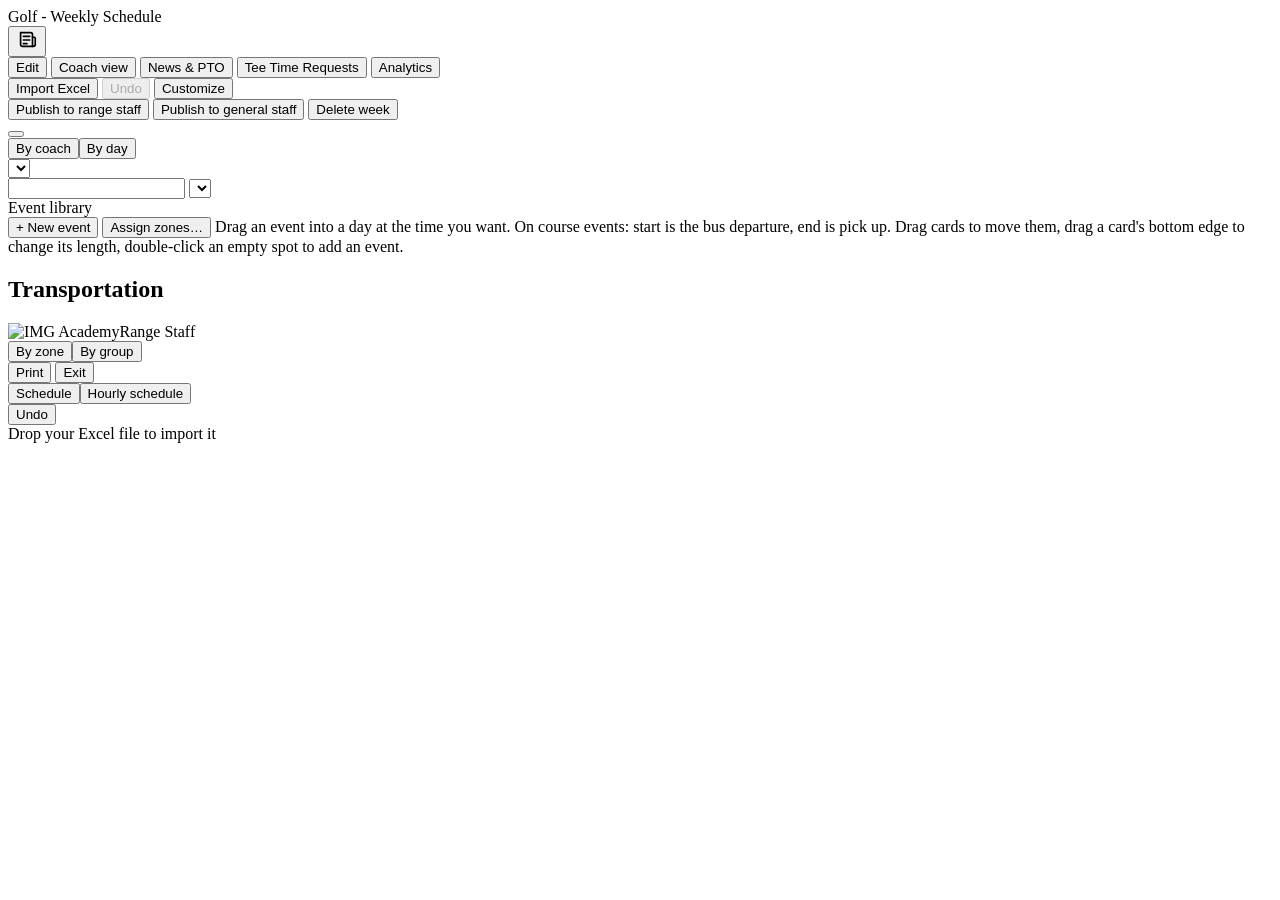
==== index.html @ 8d91415d "Add files via upload" ====
<!doctype html>
<html lang="en">
<head>
<meta charset="utf-8">
<meta name="viewport" content="width=device-width, initial-scale=1, viewport-fit=cover">
<script>
/* iPad / tablets (touch, big screen): lay the page out at phone width (390) so it looks exactly like phone-preview; the tablet scales it up. Desktop (mouse) and phones are untouched. */
(function(){try{
  var m=document.querySelector('meta[name=viewport]');
  var touch=window.matchMedia&&window.matchMedia('(hover:none) and (pointer:coarse)').matches;
  var big=Math.min(screen.width,screen.height)>=700;
  if(touch&&big&&m)m.setAttribute('content','width=390, viewport-fit=cover');
}catch(e){}})();
</script>
<meta name="mobile-web-app-capable" content="yes">
<meta name="apple-mobile-web-app-capable" content="yes">
<meta name="apple-mobile-web-app-title" content="Golf Schedule">
<meta name="apple-mobile-web-app-status-bar-style" content="default">
<meta name="theme-color" content="#0B70B8">
<meta name="format-detection" content="telephone=no">
<title>Golf - Weekly Schedule</title>
<link rel="preconnect" href="https://fonts.googleapis.com">
<link rel="preconnect" href="https://fonts.gstatic.com" crossorigin>
<link href="https://fonts.googleapis.com/css2?family=Bricolage+Grotesque:wght@500;600;700&family=Instrument+Sans:wght@400;500;600&display=swap" rel="stylesheet">
<link rel="stylesheet" href="css/styles.css">

</head>
<body>

<header class="top noprint">
  <div class="brand"><span class="logo" role="img" aria-label="IMG Academy"></span><span class="btitle">Golf - Weekly Schedule</span></div>
  <div class="hbanner" aria-hidden="true"></div>
  <div class="wkpill" id="wkpill" hidden><button id="wkPrev" aria-label="Earlier week">&#8249;</button><span id="wkslot"></span><button id="wkNext" aria-label="Later week">&#8250;</button></div>
  <button class="newsbtn" id="bNewsM" aria-label="News and PTO" title="News &amp; PTO"><svg viewBox="0 0 24 24" width="22" height="22" fill="none" stroke="currentColor" stroke-width="1.8" stroke-linecap="round" stroke-linejoin="round" aria-hidden="true"><path d="M5 4h11a2 2 0 0 1 2 2v13H7a2 2 0 0 1-2-2z"/><path d="M18 9h2a1 1 0 0 1 1 1v7a2 2 0 0 1-2 2h-1"/><path d="M8 8h7M8 12h7M8 16h4"/></svg></button>
  <div class="topright">
  <div class="tr1">
  <div class="seg" role="group" aria-label="View">
    <button id="mEdit" class="staff-only" aria-pressed="true">Edit</button>
    <button id="mCoach" aria-pressed="false">Coach view</button>
    <button id="mNews" aria-pressed="false">News &amp; PTO</button>
    <button id="mTee" class="staff-only" aria-pressed="false">Tee Time Requests</button>
    <button id="mAnalytics" class="edit-only staff-only" aria-pressed="false">Analytics</button>
  </div>
  <span class="sp"></span>
  <button class="btn primary edit-only" id="bImport">Import Excel</button>
  <button class="btn staff-only" id="bUndo" disabled>Undo</button>
  <button class="btn edit-only" id="bCustom">Customize</button>
  </div>
  <div class="tr2">
  <button class="btn staff-only noprint" id="bPubRange">Publish to range staff</button>
  <button class="btn staff-only noprint" id="bPub">Publish to general staff</button>
  <button class="btn danger staff-only noprint" id="bDelWeek" title="Delete this whole week">Delete week</button>
  <div class="menuwrap">
    <button class="btn menubtn" id="bMenu" aria-haspopup="true" aria-expanded="false" aria-label="Menu" title="Menu"><span></span><span></span><span></span></button>
    <div class="menu" id="menu" hidden>
      <div class="mnav" aria-label="Views">
        <button class="mitem staff-only" data-proxy="mEdit">Edit</button>
        <button class="mitem" data-proxy="mCoach">Coach view</button>
        <button class="mitem" data-proxy="mNews">News &amp; PTO</button>
        <button class="mitem staff-only" data-proxy="mTee">Tee Time Requests</button>
        <button class="mitem staff-only" data-proxy="bPubRange">Publish to range staff</button>
        <button class="mitem staff-only" data-proxy="bPub">Publish to general staff</button>
        <button class="mitem staff-only" data-proxy="bUndo">Undo</button>
        <hr>
      </div>
      <button class="mitem locked-only" id="bWho">Back to start</button>
      <button class="mitem staff-only" id="bHomeNames" title="Add or remove the names on the first screen">Edit name list…</button>
      <button class="mitem staff-only" id="bRangeView">Range staff view</button>
      <button class="mitem" id="bPrint">Print…</button>
      <button class="mitem staff-only" id="bExport">Export Excel</button>
      <button class="mitem staff-only" id="bExportCoach" title="One sheet per coach, with no hidden data. This is the file to send to coaches.">Export coach copy</button>
      <button class="mitem edit-only" id="bExportAll" title="Export every week in one workbook">Export all weeks</button>
      <hr class="mloghr">
      <button class="mitem mloginopen" id="mloginopen">Staff log in</button>
      <div class="mlogin" id="mlogin" hidden>
        <label>Password<input type="password" id="mpin" inputmode="numeric" autocomplete="off" aria-label="Password"></label>
        <div class="warnbox" id="mpinerr" role="alert">That password didn’t match. Try again.</div>
        <button class="btn primary" id="mgo">Log in</button>
      </div>
      <div class="mloggedin" id="mloggedin" hidden><span>Logged in</span><button class="btn" id="mlogout">Log out</button></div>
    </div>
  </div>
  </div>
  </div>
  <input type="file" id="file" accept=".xlsx,.xls,.xlsm" hidden>
</header>

<div class="bar">
  <div class="laymode edit-only noprint" id="layoutseg" role="group" aria-label="Edit layout"><button data-lay="coach" aria-pressed="true">By coach</button><button data-lay="day" aria-pressed="false">By day</button></div>
  <select id="weeksel" class="weeksel noprint" aria-label="Week"></select>
  <span class="wkbadge staff-only noprint" id="wkbadge" hidden>Archived</span>
  <div class="tabs noprint" id="tabs" role="tablist"></div>
  <input class="sesstitle" id="sesstitle" data-p="title" aria-label="Schedule title">
  <select class="pf coach-only noprint" id="podfilter" aria-label="Show one coach's schedule"></select>  <span class="lockbadge coach-only" id="lockbadge"></span>
</div>

<div class="daybar noprint" id="daybar" role="tablist" aria-label="Day" hidden></div>

<div class="lib noprint edit-only">
  <span class="lt">Event library</span>
  <div class="chips" id="libchips"></div>
  <button class="libadd" data-act="newtpl">+ New event</button>
  <button class="libadd zpbtn" data-act="zoneplan" title="Fill in the zones for this week's Practice and Cross sport events">Assign zones…</button>
  <span class="hint">Drag an event into a day at the time you want. On course events: start is the bus departure, end is pick up. Drag cards to move them, drag a card's bottom edge to change its length, double-click an empty spot to add an event.</span>
</div>

<div id="newspage" class="npage" hidden></div>
<div id="teepage" class="npage" hidden></div>
<div id="nopub" class="npage" hidden><p class="note">No schedule has been published yet. Check back soon.</p></div>

<div id="btpage" class="npage" hidden></div>
<div id="boardwrap">
<div class="gridwrap"><div id="grid"></div></div>

<div class="sect"><h2 class="display">Transportation</h2></div>
<div class="gridwrap"><div id="trips"></div></div>
<div id="campwrap"></div>
<div class="tpad"></div>
</div>
<div id="analytics" class="an" hidden></div>

<datalist id="programs"><option value="TRAIN"><option value="COMPETE"><option value="Tournament"><option value="Practice 2"></datalist>

<dialog id="dlg">
  <div class="dbody">
    <h2 id="dtitle">Edit event</h2>
    <label>Type<select id="dcat"></select></label>
    <div id="dcolrow"><small style="font-weight:500;font-size:13px">Color <span style="color:var(--muted);font-weight:400">(this library chip and events dropped from it)</span></small>
      <div style="display:flex;gap:8px;align-items:center;margin-top:4px"><input type="color" id="dcolor" aria-label="Chip color"><button type="button" class="btn" id="dcolreset">Use the type color</button></div></div>
    <div class="row2" id="dcourserow"><label>Round<select id="dholes"><option value="9">Play 9 holes</option><option value="18">Play 18 holes</option><option value="36">Play 36 holes</option><option value="0">Other (type a title)</option></select></label><label id="dcourselab">at<select id="dcourse"></select></label></div>
    <label id="dcoursetxtrow">Course name<input id="dcoursetxt" type="text" autocomplete="off"></label>
    <label id="dtitrow">Title<input id="dtit" type="text" autocomplete="off"></label>
    <div class="row2" id="dtimes">
      <label><span id="dslab">Start</span><input id="dstart" type="time" step="900"></label>
      <label><span id="delab">End</span><input id="dend" type="time" step="900"></label>
    </div>
    <div class="row2" id="dteerow"><label>Tee time <small>optional, you can edit it</small><input id="dtee" type="time" step="300"></label><label>Start type<select id="dteelab"><option>Tee time</option><option>Shotgun</option></select></label></div>
    <label id="dteeoffrow">Tee time after the bus leaves <small>used when this event is dropped in</small><select id="dteeoff"></select></label>
    <label id="ddurrow">Length <small>how long a new event is when you drop it in</small><select id="ddur"></select></label>
    <div id="dzrow">
      <small style="font-weight:500;font-size:13px">Zones</small>
      <details class="zdrop" id="dz"><summary id="dzsum">No zones</summary><div class="zpanel" id="dzp"></div></details>
    </div>
    <div id="dsegrow">
      <label class="crow chk" style="font-size:13px"><input type="checkbox" id="dsegon"> Split into time blocks, each with its own zones <span style="color:var(--muted)">(for a range session that changes zones)</span></label>
      <div id="dsegbox" hidden>
        <div id="dsegs"></div>
        <button type="button" class="btn" id="dsegadd">+ Add block</button>
        <p class="note">The event runs from the first block's start to the last block's end. Zones for each block go in its own box, separated by commas, like 5, 7, 11.</p>
      </div>
    </div>
    <div id="dpodrow">
      <small style="font-weight:500;font-size:13px">Pods going <span style="color:var(--muted);font-weight:400">(36 holes only: adds this event to each pod you pick, from the AM and PM tabs)</span></small>
      <details class="zdrop" id="dpods"><summary id="dpsum">Just this pod</summary><div class="zpanel" id="dpp"></div></details>
    </div>
    <div class="warnbox" id="dwarn" role="status"></div>
    <label>Details <small>one line per row, such as buses or notes</small><textarea id="ddet" rows="3"></textarea></label>
    <div class="dact">
      <button class="btn primary" id="dsave">Save</button>
      <button class="btn" id="dtpl">Save to library</button>
      <button class="btn danger" id="ddel">Delete</button>
      <span class="sp"></span>
      <button class="btn" id="dcancel">Cancel</button>
    </div>
  </div>
</dialog>

<dialog id="ndlg">
  <div class="dbody">
    <h2 id="ntitle">Add news or PTO</h2>
    <select id="nkind" hidden><option value="news">News</option><option value="pto">PTO</option></select>
    <label id="ndayrow">Day<select id="nday"></select></label>
    <label id="ncoachrow">Who is out<select id="ncoach"></select></label>
    <div id="ndaysrow"><small style="font-weight:500;font-size:13px">Days out <span style="color:var(--muted);font-weight:400">(none selected means all week, full days)</span></small><div class="zpanel" id="ndays" style="padding-left:0"></div><div id="nhalf" class="nhalf"></div></div>
    <label>Note <small id="nhint"></small><textarea id="ntext" rows="3"></textarea></label>
    <div class="dact"><button class="btn primary" id="nsave">Save</button><button class="btn danger" id="ndel">Delete</button><span class="sp"></span><button class="btn" id="ncancel">Cancel</button></div>
  </div>
</dialog>

<dialog id="pdlg">
  <div class="dbody">
    <h2>Staff unlock</h2>
    <p class="note">Enter your PIN to open Edit and Analytics.</p>
    <input id="pin" type="password" inputmode="numeric" autocomplete="off" aria-label="PIN" style="border:1px solid var(--line);background:var(--bg);border-radius:7px;padding:7px 9px;width:100%">
    <div class="warnbox" id="pinerr" role="alert">That PIN didn\u2019t match. Try again.</div>
    <div class="dact"><button class="btn primary" id="pgo">Unlock</button><span class="sp"></span><button class="btn" id="pcancel">Cancel</button></div>
  </div>
</dialog>

<dialog id="drdlg">
  <div class="dbody">
    <h2>Drivers</h2>
    <p class="note">Add each driver's phone number. Coaches see it next to the trip.</p>
    <div id="drlist"></div>
    <button class="btn" id="dradd" type="button">+ Add driver</button>
    <div class="dact"><button class="btn primary" id="drsave">Save</button><span class="sp"></span><button class="btn" id="drcancel">Cancel</button></div>
  </div>
</dialog>

<dialog id="prdlg">
  <div class="dbody">
    <h2>Print</h2>
    <div class="prlist">
      <label class="crow chk" id="prmine"><input type="radio" name="prsc" value="mine"> <span>My week: my AM, PM &amp; Camp pages</span></label>
      <label class="crow chk"><input type="radio" name="prsc" value="tab" checked> <span>This tab, as shown on screen</span></label>
      <label class="crow chk staff-only"><input type="radio" name="prsc" value="all"> <span>Everything: all pods for AM, PM &amp; Camp, one page each</span></label>
      <label class="crow chk staff-only"><input type="radio" name="prsc" value="coaches"> <span>Every coach, one page each (AM, PM &amp; Camp)</span></label>
    </div>
    <label class="crow chk"><input type="checkbox" id="prnews"> <span>Add a News &amp; PTO page</span></label>
    <p class="note">Opens your browser's print window. Choose Save as PDF there to keep a copy. Landscape works best.</p>
    <div class="dact"><button class="btn primary" id="prgo">Print</button><span class="sp"></span><button class="btn" id="prcancel">Cancel</button></div>
  </div>
</dialog>

<dialog id="askdlg">
  <div class="dbody">
    <h2 id="asktitle">Please confirm</h2>
    <p id="askmsg" style="margin:0;font-size:14px;line-height:1.45"></p>
    <input id="askin" type="text" autocomplete="off" style="border:1px solid var(--line);background:var(--bg);border-radius:7px;padding:8px 10px;width:100%">
    <div class="dact"><button class="btn primary" id="askok">Yes</button><span class="sp"></span><button class="btn" id="askno">Cancel</button></div>
  </div>
</dialog>

<dialog id="nwdlg">
  <div class="dbody">
    <h2>New week</h2>
    <label>Week type<select id="nwtype"><option value="">Regular (AM, PM and Camp)</option><option value="Holiday">Holiday camp</option><option value="Summer">Summer camp</option></select></label>
    <label>Copy from<select id="nwsrc"></select></label>
    <label>New week starting <small>a Monday</small><input id="nwdate" type="date"></label>
    <label class="crow chk" id="nwftrow" style="font-size:13px" hidden><input type="checkbox" id="nwft"> Also run the full-time AM and PM schedule this week (rare)</label>
    <label class="crow chk" style="font-size:13px"><input type="checkbox" id="nwev" checked> Copy the blocks too, keeping zones and Functional tags, with course names left blank to fill in</label>
    <p class="note">Brings over AM, PM and Camp with their coaches and groups, plus the day themes. A Holiday or Summer camp week replaces AM and PM with one camp schedule and a Breakthroughs tab. News, PTO, weekend notes, coverage, tee time requests, campers and Breakthroughs are not copied. The new week starts unpublished.</p>
    <div class="dact"><button class="btn primary" id="nwgo">Create week</button><span class="sp"></span><button class="btn" id="nwcancel">Cancel</button></div>
  </div>
</dialog>

<dialog id="hndlg">
  <div class="dbody">
    <h2>Names on the first screen</h2>
    <p class="note">One name per line. Coaches pick their name from this list to see their whole day. Only you can change it, from Edit mode.</p>
    <textarea id="hntext" rows="14" spellcheck="false" style="width:100%;border:1px solid var(--line);background:var(--bg);color:var(--ink);border-radius:8px;padding:8px;font:inherit"></textarea>
    <p class="note" id="hnnote"></p>
    <div class="dact"><button class="btn primary" id="hngo">Save list</button><button class="btn" id="hnauto" title="Go back to listing everyone in the schedule">Use the automatic list</button><span class="sp"></span><button class="btn" id="hncancel">Cancel</button></div>
  </div>
</dialog>

<dialog id="zpdlg">
  <div class="dbody">
    <h2>Assign zones</h2>
    <p class="note">Fills in the zones for this week's Practice and Cross sport events (AM and PM). It keeps pods from sharing a zone at the same time, rotates your sets through the week, spreads zones over the semester, and gives each pod Functional once a week.</p>
    <p class="note" id="zpnote" role="status"></p>
    <div class="zpbar">
      <label class="crow"><input type="checkbox" id="zprep"> Replace zones I've already set</label>
      <span class="sp"></span>
      <button class="btn" id="zpagain">Try another arrangement</button>
      <button class="btn" id="zpset">Settings</button>
    </div>
    <div id="zpcfg" class="zpcfg" hidden>
      <label>Zone sets, one per line<textarea id="zpsets" rows="3" spellcheck="false"></textarea></label>
      <label>Extra Cross sport pairs, one per line<textarea id="zppairs" rows="2" spellcheck="false"></textarea></label>
      <label>Zones to favor<input id="zpprefer" spellcheck="false"></label>
      <label>Zones to avoid<input id="zpavoid" spellcheck="false"></label>
      <label>Front range zones<input id="zpfront" spellcheck="false" placeholder="for example 2, 5, 6"></label>
      <label>Back range zones<input id="zpback" spellcheck="false" placeholder="for example 9, 10, 12"></label>
    </div>
    <div id="zpbody"></div>
    <div class="dact"><button class="btn primary" id="zpgo">Apply zones</button><span class="sp"></span><button class="btn" id="zpcancel">Cancel</button></div>
  </div>
</dialog>

<dialog id="hpdlg">
  <div class="dbody">
    <h2>Paste the hourly schedule</h2>
    <p class="note">In Excel, select the schedule (the "Week of" rows, names and hours), copy, and paste here. Weeks that match a week in the planner are filled in, and their current hours are replaced.</p>
    <textarea id="hptext" rows="9" spellcheck="false" placeholder="Paste here" style="width:100%;font-family:ui-monospace,Consolas,monospace;font-size:12px;white-space:pre;overflow:auto"></textarea>
    <div id="hpinfo" role="status"></div>
    <div class="dact"><button class="btn primary" id="hpgo" disabled>Replace hours</button><span class="sp"></span><button class="btn" id="hpcancel">Cancel</button></div>
  </div>
</dialog>

<dialog id="pcdlg">
  <div class="dbody">
    <h2 id="pctitle">Paste campers</h2>
    <p class="note">In Excel, select the camper rows (include the header row if you like), copy, and paste here. If a row holds only a coach's name, the campers under it go to that coach.</p>
    <textarea id="pctext" rows="9" spellcheck="false" placeholder="Paste here" style="width:100%;font-family:ui-monospace,Consolas,monospace;font-size:12px;white-space:pre;overflow:auto"></textarea>
    <div id="pcinfo" role="status"></div>
    <p class="note" id="pcwarn"></p>
    <div class="dact"><button class="btn primary" id="pcgo" disabled>Replace list</button><span class="sp"></span><button class="btn" id="pccancel">Cancel</button></div>
  </div>
</dialog>

<dialog id="tvdlg">
  <div class="dbody">
    <h2 id="tvtitle">Add weekend note</h2>
    <label>Tournament<input id="tvname" type="text" autocomplete="off" placeholder="Tournament name"></label>
    <label>Dates<input id="tvdates" type="text" autocomplete="off" placeholder="Oct 23 to 25"></label>
    <div><small style="font-weight:500;font-size:13px">Coaches traveling</small><div class="zpanel" id="tvchips" style="padding-left:0"></div></div>
    <label>Note <small>optional</small><textarea id="tvnote" rows="2"></textarea></label>
    <div class="dact"><button class="btn primary" id="tvsave">Save</button><button class="btn danger" id="tvdel">Delete</button><span class="sp"></span><button class="btn" id="tvcancel">Cancel</button></div>
  </div>
</dialog>

<dialog id="cvdlg">
  <div class="dbody">
    <h2 id="cvtitle">Add coverage</h2>
    <label>Course or event<input id="cvname" type="text" autocomplete="off" placeholder="Course name or tournament"></label>
    <div class="row2" id="cvdaterow"><label>From<input type="date" id="cvfrom"></label><label>To <small>leave blank for one day</small><input type="date" id="cvto"></label></div>
    <div class="row2" id="cvdayrow" hidden><label>From<select id="cvstart"></select></label><label>To<select id="cvend"></select></label></div>
    <div><small style="font-weight:500;font-size:13px">Coaches covering</small><div class="zpanel" id="cvchips" style="padding-left:0"></div></div>
    <label>Note <small>optional</small><textarea id="cvnote" rows="2"></textarea></label>
    <div class="dact"><button class="btn primary" id="cvsave">Save</button><button class="btn danger" id="cvdel">Delete</button><span class="sp"></span><button class="btn" id="cvcancel">Cancel</button></div>
  </div>
</dialog>

<dialog id="btdlg">
  <div class="dbody">
    <h2 id="bttitle">Add Breakthrough</h2>
    <label>Camper<select id="btstu"></select></label>
    <div class="row2"><label>Day<select id="btday"></select></label><label>Session<select id="btsess"></select></label></div>
    <div class="row2"><label>Start<input id="btstart" type="time" step="300"></label><label>Length<select id="btlen"><option value="30">30 min</option><option value="45">45 min</option><option value="60">60 min</option></select></label></div>
    <label>Coach<input id="btcoach" list="btcoaches" autocomplete="off" placeholder="Type or choose a coach"></label>
    <div id="btmsgs" role="status"></div>
    <div class="dact"><button class="btn primary" id="btsave">Save</button><button class="btn danger" id="btdel">Delete</button><span class="sp"></span><button class="btn" id="btcancel">Cancel</button></div>
  </div>
</dialog>

<dialog id="cwdlg">
  <div class="dbody">
    <h2>Paste the camp list</h2>
    <p class="note">In Excel, select everything from the first coach's name down (no header row), copy, click the box below and paste. Colors, (L) leads and red names come along. This replaces every pod and camper for this week.</p>
    <div id="cwbox" contenteditable="true" spellcheck="false" role="textbox" aria-label="Paste the camp list here" data-ph="Click here, then paste"></div>
    <div id="cwinfo" role="status"></div>
    <div class="dact"><button class="btn primary" id="cwgo" disabled>Replace pods and campers</button><span class="sp"></span><button class="btn" id="cwcancel">Cancel</button></div>
  </div>
</dialog>

<dialog id="bcdlg">
  <div class="dbody">
    <h2 id="bctitle">Breakthrough slot</h2>
    <p class="note" id="bcsub"></p>
    <div class="dact"><button class="btn primary" id="bcadd">Add Breakthrough</button><button class="btn" id="bcoff">Mark time off</button><span class="sp"></span><button class="btn" id="bcx">Cancel</button></div>
  </div>
</dialog>

<dialog id="atdlg">
  <div class="dbody">
    <h2>Auto-build Breakthroughs</h2>
    <p class="note">Builds Full Swing, Short Game and Putting (45 minutes each) at times that fit both the camper and the coach.</p>
    <label>Camper<select id="atstu"></select></label>
    <label>Coach<input id="atcoach" list="btcoaches" autocomplete="off" placeholder="Any Breakthrough coach (balanced)"></label>
    <div id="atres" role="status"></div>
    <div class="dact"><button class="btn" id="atbuild">Build</button><button class="btn primary" id="atadd" disabled>Add these</button><span class="sp"></span><button class="btn" id="atclose">Close</button></div>
  </div>
</dialog>

<dialog id="cdlg"><div class="dbody" id="cbody"></div></dialog>

<div id="printroot"></div>
<div class="rangeview noprint" id="rangeview">
  <header class="rv-top">
    <div class="rv-brand"><img src="img/img-logo-white.png" alt="IMG Academy"><span>Range Staff</span></div>
    <div class="rv-weeks" id="rvweeks" role="group" aria-label="Week"></div>
    <span class="rv-sp"></span>
    <div class="rv-lay" id="rvlay" role="group" aria-label="Layout"><button data-lay="zone" aria-pressed="true">By zone</button><button data-lay="group" aria-pressed="false">By group</button></div>
    <button class="rv-btn" id="rvprint">Print</button>
    <button class="rv-btn" id="rvexit">Exit</button>
  </header>
  <div class="rv-tabs" role="tablist"><button id="rvtabS" aria-selected="true">Schedule</button><button id="rvtabH" aria-selected="false">Hourly schedule</button></div>
  <div class="rv-days" id="rvsess" role="group" aria-label="Schedule"></div>
  <div class="rv-days" id="rvdays" role="group" aria-label="Day"></div>
  <main class="rv-body" id="rvbody"></main>
</div>
<div class="landing noprint" id="landing" hidden>
  <div class="lbox">
    <img class="llogo" src="img/img-logo-white.png" alt="IMG Academy">
    <h1>Golf - Weekly Schedule</h1>
    <p>Choose your name to see your whole day.</p>
    <select id="lwho" aria-label="Choose your name"></select>
    <div class="lor">or</div>
    <button class="lstaff" id="lstaff">General Staff</button>
    <a class="lstaff" id="lrange" href="#range" role="button">Range Staff</a>
  </div>
</div>
<div class="updbadge noprint" id="updbadge" hidden></div>
<div class="toast" id="toast"><span id="tmsg"></span><button id="tundo">Undo</button></div>
<div class="dropveil" id="veil">Drop your Excel file to import it</div>

<script src="js/vendor/xlsx.bundle.js"></script>
<script src="js/vendor/Sortable.min.js"></script>
<script src="js/core.js"></script>
<script src="js/sample-data.js"></script>
<script src="js/app.js"></script>
</body>
</html>
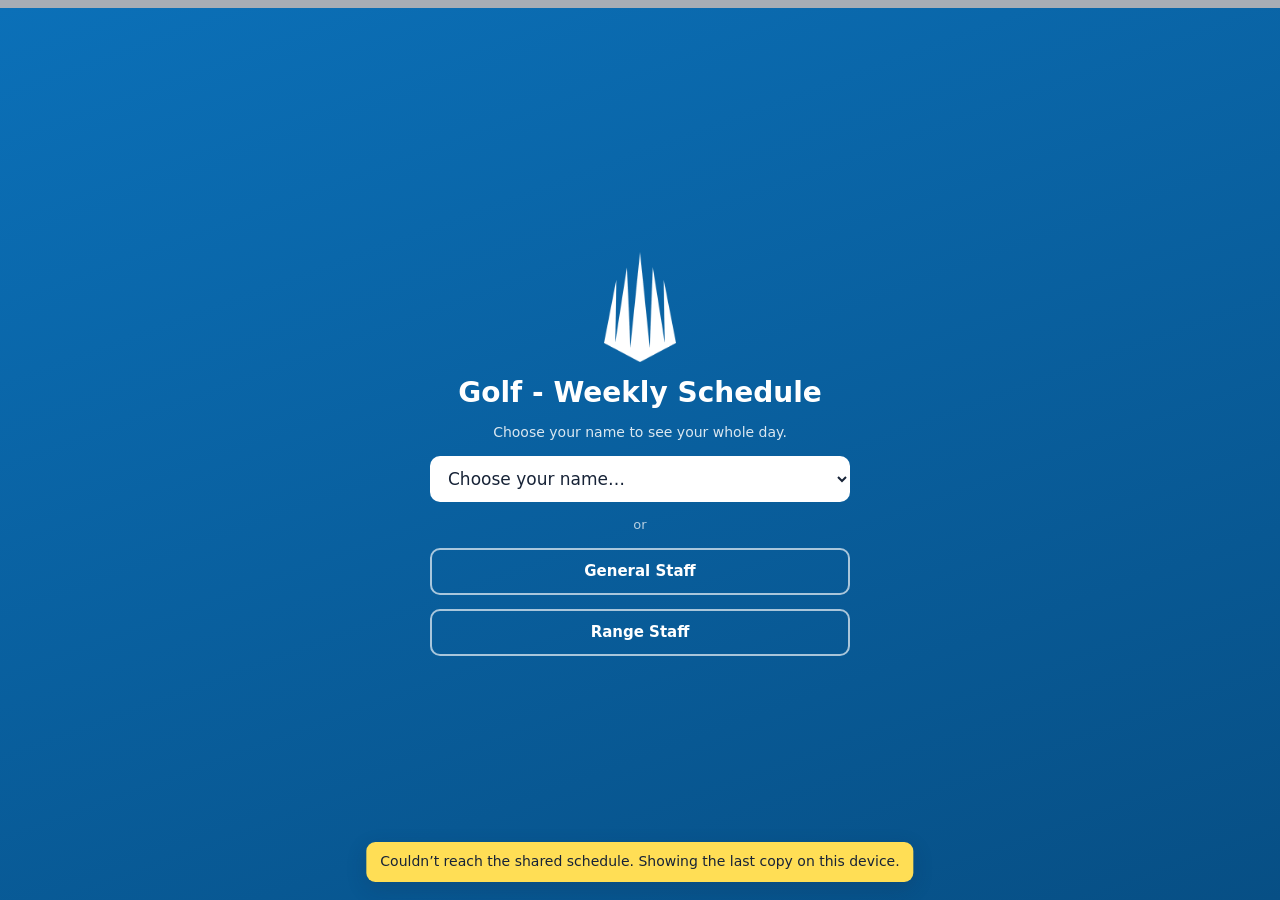
==== commit 8e8491b5: "11.11.26" ====
--- a/index.html
+++ b/index.html
@@ -388,6 +388,7 @@
 <script src="js/vendor/xlsx.bundle.js"></script>
 <script src="js/vendor/Sortable.min.js"></script>
 <script src="js/core.js"></script>
+<script src="js/sync.js"></script>
 <script src="js/sample-data.js"></script>
 <script src="js/app.js"></script>
 </body>
--- a/css/styles.css
+++ b/css/styles.css
@@ -0,0 +1,1301 @@
+:root{
+  --bg:#EEF1F6; --surface:#FFFFFF; --ink:#172337; --muted:#5D6B80; --line:#D6DCE6;
+  --navy:#0B70B8; --yellow:#FFDE55; --focus:#3D6FE0; --danger:#C0392B; --warn:#E39A00;
+  --podw:190px; --axisw:44px; --tagh:24px;
+  --shadow:0 6px 20px rgba(23,35,55,.18);
+  color-scheme:light;
+}
+@media (prefers-color-scheme: dark){
+  :root:not([data-theme="light"]){
+    --bg:#0E1522; --surface:#172131; --ink:#E8EDF5; --muted:#9AA8BC; --line:#2B3A50;
+    --navy:#0B70B8; --danger:#F07C70; --warn:#F5B93A; --shadow:0 6px 20px rgba(0,0,0,.5);
+    color-scheme:dark;
+  }
+}
+:root[data-theme="dark"]{
+  --bg:#0E1522; --surface:#172131; --ink:#E8EDF5; --muted:#9AA8BC; --line:#2B3A50;
+  --navy:#0B70B8; --danger:#F07C70; --warn:#F5B93A; --shadow:0 6px 20px rgba(0,0,0,.5);
+  color-scheme:dark;
+}
+*{box-sizing:border-box}
+[hidden]{display:none!important}
+html{-webkit-text-size-adjust:100%}
+body{margin:0;background:var(--bg);color:var(--ink);font:400 14px/1.4 "Instrument Sans",system-ui,-apple-system,"Segoe UI",Roboto,sans-serif;
+  padding-top:env(safe-area-inset-top,0px);padding-bottom:env(safe-area-inset-bottom,0px)}
+body.dragactive{user-select:none;-webkit-user-select:none;cursor:grabbing}
+h1,h2,.display{font-family:"Bricolage Grotesque","Instrument Sans",system-ui,sans-serif}
+button,input,select,textarea{font:inherit;color:inherit}
+button{cursor:pointer}
+:focus-visible{outline:2px solid var(--focus);outline-offset:1px}
+
+.top{background:#0B70B8;border-top:4px solid #A7ADB5;color:#F2F5FA;display:flex;align-items:center;gap:10px;padding:6px 20px 8px;flex-wrap:wrap}
+.top .brand{font:600 17px "Bricolage Grotesque",system-ui,sans-serif;margin-right:8px;display:flex;align-items:center;gap:10px}
+.top .logo{height:24px;width:auto;display:block}
+.top .sp{flex:1}
+.seg{display:flex;border:1px solid rgba(255,255,255,.28);border-radius:8px;overflow:hidden}
+.seg button{background:transparent;color:#F2F5FA;border:0;padding:6px 14px;font-weight:600}
+.seg button[aria-pressed="true"]{background:var(--yellow);color:#172337}
+.btn{border:1px solid var(--line);background:var(--surface);color:var(--ink);padding:6px 12px;border-radius:7px;font-weight:500}
+.btn:hover{border-color:var(--muted)}
+.btn:disabled{opacity:.45;cursor:default}
+.top .btn{background:transparent;color:#F2F5FA;border-color:rgba(255,255,255,.28)}
+.top .btn:hover{border-color:#fff}
+.top .btn.primary{background:var(--yellow);color:#172337;border-color:var(--yellow);font-weight:600}
+/* polish: today, the time line, softer cards, the faint Updated note, gentle fades */
+.dayh.today{background:color-mix(in srgb,#0B70B8 12%,transparent);border-radius:8px 8px 0 0}
+.dayh .todaytag,.dsech .todaytag{align-self:center;background:#0B70B8;color:#fff;border-radius:999px;font-size:10.5px;font-weight:700;padding:0 9px;letter-spacing:.03em}
+.dsech{display:flex;align-items:center;gap:10px}
+.dsech .todaytag{background:#FFDE55;color:#172337}
+.tlcell.today{background:color-mix(in srgb,#0B70B8 7%,transparent)}
+.nowline{position:absolute;left:0;right:0;height:0;border-top:2px solid #E5484D;z-index:6;pointer-events:none}
+.nowline::before{content:"";position:absolute;left:-4px;top:-5px;width:8px;height:8px;border-radius:50%;background:#E5484D}
+.card{border-radius:8px;box-shadow:0 1px 2px rgba(23,35,55,.12)}
+.updbadge{position:fixed;right:12px;bottom:8px;font-size:11px;color:var(--muted);opacity:.5;pointer-events:none;z-index:20}
+@media (prefers-reduced-motion: no-preference){
+  @keyframes wpfade{from{opacity:0;transform:translateY(6px)}to{opacity:1;transform:none}}
+  .gridin,.bydays,.npage,.campsec,#trips{animation:wpfade .28s ease both}
+  .card{transition:box-shadow .12s}
+  .card:hover{box-shadow:0 3px 8px rgba(23,35,55,.22)}
+}
+body.staff .locked-only{display:none!important}
+#printroot{display:none}
+.prlist{display:flex;flex-direction:column;gap:6px;margin-bottom:6px}
+.prlist label,#prdlg .crow{display:flex;gap:8px;align-items:center;font-size:14px}
+@media print{
+  /* the fade-in animation starts invisible, so a page printed right as it appeared came out blank except the header */
+  *,*::before,*::after{animation:none!important;transition:none!important}
+  .ppg,.ppg *{opacity:1!important}
+  @page{size:landscape;margin:8mm}
+  body.printing>*:not(#printroot){display:none!important}
+  body.printing #printroot{display:block}
+  body.printing{background:#fff}
+  .pp{break-after:page;page-break-after:always}
+  .pp:last-child{break-after:auto;page-break-after:auto}
+  .pph{display:flex;align-items:center;gap:12px;background:#0B70B8;color:#fff;padding:8px 14px;border-bottom:4px solid #A7ADB5;-webkit-print-color-adjust:exact;print-color-adjust:exact}
+  .pph img{height:30px}
+  .pph div{display:flex;flex-direction:column;line-height:1.2}
+  .pph span{font-size:12px;opacity:.9}
+  .ppg{zoom:.8;padding-top:8px}
+  .ppg .gridin{min-width:0!important}
+  .ppg .card,.ppg .tagchip,.ppg .pod,.ppg .trow,.ppg .nitem,.ppg .ncard,.ppg .nday2,.ppg .ndh2,.ppg .cvcard,.ppg .snote,.ppg .opill,.ppg .oav,.ppg .ocell{-webkit-print-color-adjust:exact;print-color-adjust:exact}
+  .ppg .nplus,.ppg .btn,.ppg .add,.ppg .cact,.ppg .rs,.ppg .tagadd{display:none!important}
+}
+.landing{position:fixed;inset:0;z-index:300;background:linear-gradient(160deg,#0B70B8 0%,#074F85 100%);border-top:8px solid #A7ADB5;display:flex;align-items:center;justify-content:center;padding:24px;color:#fff;text-align:center}
+.landing[hidden]{display:none}
+.lbox{width:100%;max-width:420px;display:flex;flex-direction:column;align-items:center;gap:14px}
+.llogo{height:110px;width:auto}
+.lbox h1{margin:0;font:700 28px "Bricolage Grotesque",system-ui,sans-serif}
+.lbox p{margin:0;opacity:.85}
+.lbox select{width:100%;font-size:17px;padding:12px 14px;border-radius:10px;border:0;background:#fff;color:#172337}
+.lor{opacity:.7;font-size:13px}
+.lstaff{width:100%;font-size:15px;font-weight:600;padding:11px 14px;border-radius:10px;border:2px solid rgba(255,255,255,.65);background:transparent;color:#fff;cursor:pointer}
+.lstaff:hover{background:rgba(255,255,255,.14)}
+.menuwrap{position:relative}
+.top .menubtn{display:flex;flex-direction:column;justify-content:center;align-items:center;gap:4px;padding:0;width:38px;height:34px}
+.menubtn span{display:block;width:18px;height:2px;border-radius:1px;background:#fff}
+.menu{position:absolute;right:0;top:calc(100% + 8px);width:250px;z-index:80;background:var(--surface);color:var(--ink);border:1px solid var(--line);border-radius:12px;box-shadow:var(--shadow);padding:10px;display:flex;flex-direction:column;gap:6px}
+.menu[hidden]{display:none}
+.menu hr{border:0;border-top:1px solid var(--line);margin:4px 0}
+.mlogin{display:flex;flex-direction:column;gap:6px}
+.mlogin label{display:flex;flex-direction:column;gap:4px;font-size:12.5px;color:var(--muted)}
+.mlogin input{border:1px solid var(--line);background:var(--bg);color:var(--ink);border-radius:7px;padding:7px 9px}
+.mlogin .btn.primary{background:#0B70B8;border-color:#0B70B8;color:#fff;font-weight:600}
+.mloggedin{display:flex;align-items:center;justify-content:space-between;gap:8px;font-size:13px;font-weight:600}
+.mloggedin .btn{background:var(--surface);color:var(--ink);border-color:var(--line)}
+.mitem{display:block;width:100%;text-align:left;background:transparent;border:0;border-radius:8px;padding:9px 10px;font-weight:600;font-size:14px;color:var(--ink)}
+.mitem:hover{background:color-mix(in srgb,#0B70B8 12%,var(--surface))}
+.btn.primary{background:var(--navy);color:#fff;border-color:var(--navy)}
+.btn.danger{color:var(--danger)}
+body.coach .edit-only{display:none!important}
+body:not(.staff) .staff-only,body:not(.staff) .edit-only{display:none!important}
+body.news .lib,body.tee .lib{display:none}
+.npage .newsh .sp{flex:1}
+.teeblock{background:var(--surface);border:1px solid var(--line);border-radius:10px;padding:10px 12px;margin-bottom:36px}
+.weeksel{border:1px solid var(--line);background:var(--surface);color:var(--ink);border-radius:7px;padding:6px 8px;font-weight:600}
+#bPub.on{background:#2E9E5B;border-color:#2E9E5B;color:#fff}
+.wkbadge{font-size:12px;font-weight:600;color:var(--muted);border:1px solid var(--line);border-radius:999px;padding:2px 10px}
+.tbody{display:flex;flex-wrap:wrap;gap:6px 12px;align-items:flex-start}
+.tlines{flex:1 1 110px;min-width:0}
+.tdrv{flex:0 1 auto;display:flex;flex-direction:column;align-items:center;text-align:center;gap:4px;font-size:12px;max-width:100%}
+.tdrv small{color:var(--muted);font-size:11px;text-transform:uppercase;letter-spacing:.03em}
+.tdrv b{font-size:13px}
+.tdrv a,.tdrv .tph{color:inherit;text-decoration:none;font-weight:500;white-space:nowrap}
+.tdrv select{border:1px solid var(--line);background:var(--bg);border-radius:7px;padding:3px 4px;font-size:12px;max-width:130px}
+.drrow{display:flex;gap:6px;margin-bottom:6px}
+.drrow input{border:1px solid var(--line);background:var(--bg);border-radius:7px;padding:6px 8px;flex:1;min-width:0}
+.joinbadge{position:absolute;right:5px;top:4px;width:12px;height:12px;border-radius:50%;background:#1F4FA8;border:2px solid #fff;box-shadow:0 0 0 1px #1F4FA8}
+.card:hover .joinbadge{display:none}
+.card .cjoin{font-size:11px;font-weight:600;color:#1F4FA8;line-height:1.25;margin-top:2px}
+@media (prefers-color-scheme: dark){:root:not([data-theme="light"]) .card .cjoin{color:#8DB4FF}}
+.tjoin{display:flex;align-items:center;gap:6px;font-size:11.5px;font-weight:600;color:#1F4FA8}
+@media (prefers-color-scheme: dark){:root:not([data-theme="light"]) .tjoin{color:#8DB4FF}}
+.tjoin i{width:10px;height:10px;border-radius:50%;background:#1F4FA8;flex:none}
+.campsec{padding:0 20px}
+.campgrp{background:var(--surface);border:1px solid var(--line);border-radius:10px;padding:8px 10px;margin-bottom:14px}
+.campsub{display:flex;align-items:center;gap:8px;background:color-mix(in srgb,var(--muted) 14%,var(--surface));border-radius:6px;padding:4px 10px;margin:10px 0 4px}
+.campsub .sp{flex:1}
+.campsub .btn{padding:2px 10px;font-size:12px}
+.campsub small{color:var(--muted)}
+.campgh{display:flex;align-items:center;gap:8px;margin-bottom:6px}
+.campgh .sp,.campfoot .sp{flex:1}
+.camptbl td{padding:2px 4px}
+.camptbl .nempty{padding:8px}
+.campin{border:1px solid transparent;background:transparent;border-radius:5px;padding:3px 5px;font:inherit;font-size:12.5px;width:100%;min-width:70px}
+.campin:hover,.campin:focus{border-color:var(--line);background:var(--bg)}
+.camptbl .x{border:0;background:transparent;font-size:16px;color:var(--muted)}
+.btt td{vertical-align:top;white-space:normal;min-width:130px}
+.btname{min-width:140px}
+.btname .btn{margin-top:4px;padding:2px 8px;font-size:12px}
+.btcount{text-align:center;color:var(--muted)}
+.btcell{display:flex;flex-direction:column;gap:4px}
+.btt td.btcell{display:table-cell}
+.btt td.btcell>*{display:block;margin-bottom:4px}
+.btchip{--tc:#6F7C8E;width:100%;text-align:left;border:1px solid var(--tc);border-left:4px solid var(--tc);background:color-mix(in srgb,var(--tc) 18%,var(--surface));color:var(--ink);border-radius:6px;padding:3px 6px;font-size:12px;line-height:1.3}
+.btchip.t-fs{--tc:#2F6FDE}
+.btchip.t-pt{--tc:#2E9E5B}
+.btchip.t-sg{--tc:#E8833A}
+.btchip.t-wib{--tc:#E5568C}
+.btchip.warn{outline:2px solid var(--warn);outline-offset:-2px}
+.btchip.bad{outline:2px solid var(--danger);outline-offset:-2px}
+.btchip i{font-style:normal;font-weight:600;margin-left:4px}
+button.btchip{cursor:pointer}
+.btadd{border:1px dashed var(--line);background:transparent;color:var(--muted);border-radius:6px;width:100%;padding:1px 0;font-size:14px}
+.btadd:hover{border-color:var(--muted)}
+.btm{font-size:13px;margin:4px 0;padding:6px 8px;border-radius:6px}
+.btm.bad{background:color-mix(in srgb,var(--danger) 14%,var(--surface));color:var(--danger)}
+.btm.warn{background:color-mix(in srgb,var(--warn) 16%,var(--surface))}
+.btm.ok{background:color-mix(in srgb,#2E9E5B 16%,var(--surface))}
+.laymode{display:flex;border:1px solid var(--line);border-radius:8px;overflow:hidden;background:var(--surface);align-self:center}
+.laymode button{background:transparent;color:var(--ink);border:0;padding:6px 12px;font-weight:600;font-size:13px}
+.laymode button[aria-pressed="true"]{background:#0B70B8;color:#fff}
+body.news #layoutseg,body.tee #layoutseg,body.coach #layoutseg{display:none!important}
+.bydays{display:flex;flex-direction:column;gap:22px;min-width:0}
+.dsec{background:var(--surface);border:1px solid var(--line);border-radius:12px;overflow:hidden}
+.dsech{background:#0B70B8;padding:6px 12px}
+.dsech .dname{color:#fff;width:auto;min-width:200px}
+.dsech .dname:hover,.dsech .dname:focus{border-color:rgba(255,255,255,.5)}
+/* the coach columns share the screen width, whatever the number of coaches */
+.dgrid{display:grid;grid-template-columns:var(--axisw) repeat(var(--np),minmax(96px,1fr))}
+.dpodh{padding:8px 8px 6px;border-left:1px solid var(--line);display:flex;flex-direction:column;gap:6px;min-width:0;background:color-mix(in srgb,var(--muted) 7%,var(--surface))}
+.dcorner{position:sticky;left:0;background:var(--surface);z-index:3}
+.dgrid .axis{left:0}
+.podbt{margin-top:8px;font-size:11.5px;line-height:1.3}
+.podbt>b{display:block;font-size:11px;text-transform:uppercase;letter-spacing:.03em;color:var(--muted);margin-bottom:3px}
+.podbtr{display:flex;gap:6px;align-items:flex-start;margin-bottom:4px;color:var(--ink)}
+.podbtr i{flex:none;width:8px;height:8px;border-radius:50%;background:var(--tc);margin-top:4px}
+.podbtr small{color:var(--muted);font-size:11px}
+.btcoaches label{display:flex;align-items:center;gap:8px;font-size:13px;color:var(--muted);margin-bottom:8px}
+.btcoaches input{flex:1;border:1px solid var(--line);background:var(--bg);border-radius:6px;padding:4px 8px;color:var(--ink)}
+.btload{margin-top:8px;font-size:12.5px;display:flex;flex-wrap:wrap;gap:6px;align-items:center}
+.btl{border:1px solid var(--line);border-radius:999px;padding:2px 10px;background:var(--surface)}
+.btl.none{color:var(--muted)}
+.btdrive{font-size:13px;color:var(--muted);display:flex;align-items:center;gap:6px}
+.btdrive input{width:60px;border:1px solid var(--line);background:var(--bg);border-radius:6px;padding:3px 6px}
+.campfoot{display:flex;align-items:center;gap:8px;padding:0 20px 20px}
+#boardwrap.onlycamp>:not(#campwrap):not(.tpad){display:none}
+.campbar{display:flex;flex-wrap:wrap;align-items:center;gap:10px;padding:0 20px 8px}
+.vip{color:#D12B2B!important;font-weight:700}
+.campin.vip{color:#D12B2B;font-weight:700}
+.campnamecell{white-space:nowrap}
+.campnamecell .campin{width:calc(100% - 26px)}
+.cgrip{cursor:grab;color:var(--muted);font-size:14px;padding:0 4px 0 0;user-select:none;vertical-align:middle}
+.cgrip:active{cursor:grabbing}
+.cdrop{outline:2px dashed var(--brand,#0B70B8);outline-offset:-2px;background:color-mix(in srgb,var(--brand,#0B70B8) 8%,transparent)}
+.campnamecell .campin{width:calc(100% - 46px)}
+.vipbtn{border:0;background:transparent;color:var(--line);font-size:15px;line-height:1;cursor:pointer;padding:0 4px 0 0;vertical-align:middle}
+.vipbtn:hover{color:#E8A0A0}
+.vipbtn.on{color:#D12B2B}
+.pkgfull{display:block;font-size:11px;color:var(--muted);margin-top:2px;white-space:normal}
+.btpick{gap:6px}
+.btpk{border:1px solid var(--line);background:var(--surface);color:var(--ink);border-radius:999px;padding:3px 11px;font:inherit;font-size:12.5px;cursor:pointer}
+.btpk.on{background:var(--brand,#0B70B8);border-color:var(--brand,#0B70B8);color:#fff}
+.btcp b.vip{font-weight:700}
+.podcbt{margin-top:6px;border-top:1px solid var(--line);padding-top:4px}
+.podcbt .pcbd{border:1px solid var(--line);border-radius:6px;background:var(--surface);padding:3px 6px;margin:4px 0}
+.podcbt .pcbdn{font-size:10.5px;font-weight:700;color:var(--muted);text-transform:uppercase;letter-spacing:.04em}
+.podcbt .pcbr{font-size:11.5px;line-height:1.3;margin:1px 0}
+.podcbt .pcbr b{font-weight:600}
+.podcbt .pcbh{font-size:10.5px;text-transform:uppercase;letter-spacing:.04em;color:var(--muted);margin-bottom:2px}
+.btgaps{border:1px solid var(--danger);border-left-width:5px;border-radius:8px;padding:8px 12px;margin:6px 0 12px;font-size:13px;background:color-mix(in srgb,var(--danger) 8%,var(--surface))}
+.btgaps ul{margin:4px 0 6px;padding-left:18px}
+.btgaps small{color:var(--muted)}
+.btwk{border:1px solid var(--line);background:var(--bg);color:var(--muted);border-radius:999px;padding:0 7px;font:inherit;font-size:11px;font-weight:600;line-height:18px}
+button.btwk{cursor:pointer}
+.btwk.ret{background:#FFF3C4;border-color:#E0B93B;color:#7A5B00}
+.btwk.set{outline:1.5px solid var(--brand,#0B70B8)}
+.btpg{display:inline-flex;align-items:center;gap:2px}
+.btg{border:1px solid var(--line);background:var(--bg);color:var(--muted);border-radius:50%;width:20px;height:20px;font-size:11px;font-weight:700;cursor:pointer;padding:0;line-height:1}
+.bbk.vip{color:#C62020;font-weight:700}
+#cwbox{border:2px dashed var(--line);border-radius:8px;min-height:56px;padding:10px;font-size:13px;background:var(--bg);color:var(--ink);outline:none;cursor:text}
+#cwbox:empty:before{content:attr(data-ph);color:var(--muted)}
+#cwbox:focus{border-color:var(--brand,#0B70B8)}
+.cwpods{display:flex;flex-direction:column;gap:6px;margin-top:8px;max-height:260px;overflow:auto}
+.cwpod{display:flex;align-items:center;gap:10px;border:1px solid var(--line);border-radius:8px;padding:6px 8px;font-size:13px}
+.cwsw{width:16px;height:30px;border-radius:4px;border:1px solid rgba(0,0,0,.2);flex:none}
+.cwpn{flex:1;min-width:0}.cwpn b,.cwpn small{display:block}.cwpn small{color:var(--muted)}
+.cwpod label{display:flex;align-items:center;gap:6px;font-size:12px;color:var(--muted)}
+.cwpod select{max-width:200px}
+.campfoot select{border:1px solid var(--line);background:var(--bg);color:var(--ink);border-radius:6px;padding:3px 6px}
+/* Breakthroughs tab (Holiday and Summer camps) */
+.btp{padding:0 20px 24px}
+.btbar{display:flex;flex-wrap:wrap;align-items:center;gap:10px;margin:10px 0}
+.btbar .sp{flex:1}
+.btt0{font-size:18px}
+.btleg{font-size:12.5px;gap:8px}
+.btlg{border:1px solid var(--line);border-left:4px solid var(--tc,#6F7C8E);border-radius:6px;padding:2px 8px;background:color-mix(in srgb,var(--tc,#6F7C8E) 16%,var(--surface))}
+.btlg.t-fs{--tc:#2F6FDE}.btlg.t-sg{--tc:#E8833A}.btlg.t-pt{--tc:#2E9E5B}.btlg.t-wib{--tc:#E5568C}
+.btlg.blkk{background:#111;color:#fff;border-color:#111}
+.btlg.offk{background:#A7ADB5;color:#111;border-color:#8a9099}
+.btcampers{display:flex;flex-wrap:wrap;gap:8px;margin:6px 0 14px}
+.btcp{display:flex;align-items:center;gap:8px;border:1px solid var(--line);background:var(--surface);border-radius:8px;padding:5px 10px;font-size:13px}
+.btcp small{color:var(--muted)}
+.btdots{display:inline-flex;gap:3px}
+.btdots i{width:10px;height:10px;border-radius:50%;border:1.5px solid var(--tc);background:transparent}
+.btdots i.on{background:var(--tc)}
+.btdots i.t-fs{--tc:#2F6FDE}.btdots i.t-sg{--tc:#E8833A}.btdots i.t-pt{--tc:#2E9E5B}.btdots i.t-wib{--tc:#E5568C}
+.btday{margin:0 0 22px;break-inside:avoid;page-break-inside:avoid}
+.btday h3{margin:0 0 6px;font-size:16px}
+.btday h3 small{color:var(--muted);font-weight:400;margin-left:6px}
+.btflex{display:flex;flex-wrap:wrap;gap:16px;align-items:flex-start}
+.bbt{border-collapse:separate;border-spacing:2px;font-size:12.5px}
+.bbt th{font-weight:600;padding:4px 6px;text-align:center;white-space:nowrap}
+.bbh{position:relative;min-width:104px;background:var(--surface);border:1px solid var(--line);border-radius:6px}
+.bbh .bdayoff{display:none;position:absolute;top:1px;right:2px;border:0;background:transparent;color:var(--muted);font-size:10px;cursor:pointer;padding:0 2px}
+.bbh:hover .bdayoff{display:inline}
+.bbtime{text-align:right;color:var(--muted);font-weight:500;white-space:nowrap}
+.bbtime .x{margin-left:4px;opacity:.35}
+.bbtime:hover .x{opacity:1}
+.bbc{height:30px;min-width:104px;border-radius:5px;padding:1px;background:var(--surface);border:1px solid var(--line);vertical-align:middle}
+.bbc.blk{background:#111;border-color:#111}
+.bbc.off{background:#A7ADB5;border-color:#8a9099}
+.bbc.emp{color:transparent;text-align:center;cursor:pointer}
+.bbc.emp span{font-weight:700}
+.bbc.emp:hover{background:var(--bg);color:var(--muted)}
+.bbc.off[data-act]{cursor:pointer}
+.bbk{--tc:#6F7C8E;display:block;width:100%;text-align:center;border:1px solid var(--tc);background:color-mix(in srgb,var(--tc) 22%,var(--surface));color:var(--ink);border-radius:5px;padding:4px 4px;font:inherit;font-size:12.5px;line-height:1.2}
+.bbk small{display:block;font-size:10.5px;color:var(--muted)}
+button.bbk{cursor:pointer}
+.bbk.t-fs{--tc:#2F6FDE}.bbk.t-sg{--tc:#E8833A}.bbk.t-pt{--tc:#2E9E5B}.bbk.t-wib{--tc:#E5568C}
+.bbk.warn{outline:2px solid var(--warn);outline-offset:-2px}
+.bbk.bad{outline:2px solid var(--danger);outline-offset:-2px}
+.bbw .bbwn{min-width:150px;padding:1px}
+.bbw .bbprev{color:var(--muted);text-align:center;min-width:90px}
+.bbw tr.bbgap th,.bbw tr.bbgap td{border-top:6px solid transparent}
+@media print{.bbh .bdayoff,.bbtime .x,.bbc.emp span{display:none!important}.bbc.blk{background:#111!important;-webkit-print-color-adjust:exact;print-color-adjust:exact}.bbc.off{background:#A7ADB5!important;-webkit-print-color-adjust:exact;print-color-adjust:exact}.bbk{-webkit-print-color-adjust:exact;print-color-adjust:exact}}
+.teeh{display:flex;align-items:center;gap:8px;margin-bottom:6px;font-size:15px}
+.teeh .sp{flex:1}
+.teeall{border:1px solid var(--line);background:var(--bg);border-radius:7px;padding:4px 6px;font:inherit;font-size:13px}
+.teescroll{overflow-x:auto}
+.teetbl{border-collapse:collapse;width:100%;font-size:13px}
+.teetbl th,.teetbl td{border:1px solid var(--line);padding:4px 8px;text-align:left;white-space:nowrap}
+.teetbl th{background:color-mix(in srgb,var(--navy) 8%,var(--surface));font-weight:600}
+.teein{border:1px solid var(--line);background:var(--bg);border-radius:6px;padding:3px 6px;width:100%;min-width:70px;font:inherit}
+.npage{padding:10px 20px 40px}
+.nhero{display:flex;align-items:center;justify-content:space-between;gap:12px;flex-wrap:wrap;background:linear-gradient(135deg,#0B70B8,#095A96);color:#fff;border-radius:14px;padding:16px 20px;margin-bottom:6px;border-bottom:4px solid #A7ADB5}
+.nhero h2{margin:0;font-size:22px;color:#fff}
+.npage .nhero .wk{color:#fff;font-size:14px;font-weight:500}
+body.news #tabs,body.news #sesstitle{display:none}
+.nsum{display:flex;gap:8px;flex-wrap:wrap}
+.npill{background:rgba(255,255,255,.16);border:1px solid rgba(255,255,255,.3);border-radius:999px;padding:4px 12px;font-size:13px}
+.npill b{font-size:15px}
+.nsec{display:flex;align-items:center;gap:10px;margin:22px 0 10px;padding-bottom:6px;border-bottom:2px solid var(--line)}
+.nsec h3{margin:0;font:600 16px "Bricolage Grotesque",system-ui,sans-serif;color:var(--ink);position:relative;padding-left:12px}
+.nsec h3::before{content:"";position:absolute;left:0;top:2px;bottom:2px;width:4px;border-radius:2px;background:#0B70B8}
+.nsec .sp{flex:1}
+.ndays{display:grid;grid-template-columns:repeat(auto-fit,minmax(170px,1fr));gap:10px}
+.ndays.wk2{grid-template-columns:repeat(auto-fit,minmax(220px,1fr))}
+.nday2{background:var(--surface);border:1px solid var(--line);border-radius:12px;overflow:hidden;display:flex;flex-direction:column;box-shadow:0 1px 2px rgba(23,35,55,.06)}
+.nday2.today{border-color:#0B70B8;box-shadow:0 0 0 2px rgba(11,112,184,.25)}
+.ndh2{display:flex;align-items:center;gap:8px;background:#0B70B8;color:#fff;padding:8px 10px}
+.ndh2>div{flex:1;display:flex;flex-direction:column;line-height:1.2}
+.ndh2 b{font-size:14px}
+.ndh2 small{font-size:11.5px;opacity:.8}
+.nday2.wkend .ndh2{background:#5D6B80}
+.nday2.idle .ndh2{background:#7F93A8}
+.nday2.idle.wkend .ndh2{background:#9AA3AE}
+.ntoday{background:#FFDE55;color:#172337;border-radius:999px;font-size:11px;font-weight:700;padding:1px 8px}
+.nplus{border:0;background:rgba(255,255,255,.2);color:#fff;border-radius:50%;width:24px;height:24px;font-size:16px;line-height:1;cursor:pointer}
+.nplus:hover{background:rgba(255,255,255,.35)}
+.nday2 .nempty{padding:12px 10px;font-size:12.5px;color:var(--muted)}
+.ncard{margin:8px;padding:8px 10px;background:color-mix(in srgb,#0B70B8 8%,var(--surface));border-left:4px solid #0B70B8;border-radius:8px;font-size:13px;white-space:pre-wrap;overflow-wrap:anywhere}
+.ncard.edit{cursor:pointer}
+.ncard.edit:hover{background:color-mix(in srgb,#0B70B8 16%,var(--surface))}
+.snotes{display:flex;flex-wrap:wrap;gap:22px;padding:8px 6px 4px}
+.snote{position:relative;width:230px;min-height:150px;padding:22px 16px 16px;background:#FFF1A0;color:#2B2A1E;border-radius:2px 2px 14px 2px;box-shadow:0 8px 14px rgba(23,35,55,.22),0 1px 2px rgba(23,35,55,.2);transition:transform .12s}
+.snote.r0{transform:rotate(-1.6deg)}
+.snote.r1{transform:rotate(1.2deg);background:#FFE98A}
+.snote.r2{transform:rotate(-.6deg);background:#FFF6B8}
+.snote.edit{cursor:pointer}
+.snote.edit:hover{transform:rotate(0) translateY(-3px)}
+.stape{position:absolute;top:-10px;left:50%;width:70px;height:20px;margin-left:-35px;background:rgba(167,173,181,.7);transform:rotate(-2deg);box-shadow:0 1px 2px rgba(0,0,0,.15)}
+.sname{font:700 18px "Bricolage Grotesque",system-ui,sans-serif;line-height:1.2;margin-bottom:4px;overflow-wrap:anywhere}
+.sdates{font-weight:600;font-size:13px;color:#0B70B8;margin-bottom:8px}
+.slab{font-size:10.5px;text-transform:uppercase;letter-spacing:.05em;color:#6B6A55;margin-bottom:4px}
+.sco{display:flex;flex-wrap:wrap;gap:5px}
+.sco span{background:rgba(255,255,255,.75);border:1px solid rgba(23,35,55,.18);border-radius:999px;padding:1px 9px;font-size:12.5px;font-weight:600}
+.snt{margin-top:8px;font-size:13px;white-space:pre-wrap;overflow-wrap:anywhere}
+.nout{display:flex;flex-wrap:wrap;gap:8px;margin-bottom:12px}
+.opill{display:flex;align-items:center;gap:10px;background:var(--surface);border:1px solid var(--line);border-radius:999px;padding:5px 14px 5px 6px}
+.opill.edit{cursor:pointer}
+.opill.edit:hover{border-color:var(--muted)}
+.opill.mine{outline:2px solid #0B70B8}
+.opill div{display:flex;flex-direction:column;line-height:1.2;font-size:13px}
+.opill small{color:var(--muted);font-size:11.5px}
+.oav{width:30px;height:30px;border-radius:50%;background:#0B70B8;color:#fff;display:flex;align-items:center;justify-content:center;font-size:12px;font-weight:700;flex:none}
+.nmat{overflow-x:auto}
+.nmat table{border-collapse:separate;border-spacing:4px;font-size:13px}
+.nmat th{font-weight:600;text-align:center;padding:2px 10px;color:var(--muted)}
+.nmat tbody th{text-align:left;color:var(--ink);white-space:nowrap}
+.nmat th small{display:block;font-weight:400;font-size:11px}
+.nmat td{text-align:center;min-width:64px;height:30px;background:color-mix(in srgb,var(--muted) 8%,var(--surface));border-radius:8px}
+.ocell{display:block;line-height:30px;background:#D9534F;color:#fff;border-radius:8px;font-size:12px;font-weight:600}
+.ocell.half{background:linear-gradient(90deg,#D9534F 50%,color-mix(in srgb,#D9534F 25%,var(--surface)) 50%)}
+.ncov{display:grid;grid-template-columns:repeat(auto-fill,minmax(260px,1fr));gap:12px}
+.cvcard{background:var(--surface);border:1px solid var(--line);border-top:5px solid #0B70B8;border-radius:12px;padding:10px 12px;box-shadow:0 1px 2px rgba(23,35,55,.06)}
+.cvcard.edit{cursor:pointer}
+.cvcard.edit:hover{border-color:var(--muted);border-top-color:#0B70B8}
+.cvh{display:flex;flex-direction:column;margin-bottom:8px}
+.cvh b{font-size:15px}
+.cvh small{color:var(--muted);font-size:12px}
+.cvc{display:flex;flex-wrap:wrap;gap:6px}
+.cvp{background:color-mix(in srgb,#0B70B8 12%,var(--surface));border:1px solid color-mix(in srgb,#0B70B8 40%,var(--surface));border-radius:999px;padding:2px 10px;font-size:12.5px;font-weight:600}
+.cvp.out{background:color-mix(in srgb,#D9534F 16%,var(--surface));border-color:#D9534F;color:#B23A36}
+.cvp.dbl{background:color-mix(in srgb,var(--warn) 18%,var(--surface));border-color:var(--warn)}
+.cvn{margin-top:8px;font-size:12.5px;color:var(--muted)}
+.cvchip{border:1px solid var(--line);background:var(--surface);border-radius:999px;padding:4px 12px;font-weight:600;font-size:13px}
+.cvchip[aria-pressed="true"]{background:#0B70B8;color:#fff;border-color:#0B70B8}
+.npage .newsh{margin:14px 0 8px}
+.npage .newsh:first-child{margin-top:4px}
+.npage .wk{color:var(--muted);font-size:13px}
+.ndaygrid{display:grid;grid-template-columns:repeat(auto-fill,minmax(190px,1fr));gap:10px}
+.nday{background:var(--surface);border:1px solid var(--line);border-radius:10px;padding:8px 10px;display:flex;flex-direction:column;gap:6px;min-height:96px}
+.ndh{display:flex;align-items:center;gap:6px;font-weight:600;font-size:14px}
+.ndh .sp{flex:1}
+.ndh .btn{padding:2px 8px;font-size:12px}
+.nday .nitem{max-width:none;flex:none}
+.nempty{color:var(--muted);font-size:12.5px}
+.nhalf{display:flex;flex-wrap:wrap;gap:6px 12px;margin-top:6px}
+.nhalf label{display:flex;align-items:center;gap:6px;font-size:13px}
+.nhalf select{border:1px solid var(--line);background:var(--bg);border-radius:7px;padding:3px 6px}
+body:not(.coach) .coach-only{display:none!important}
+
+.bar{display:flex;align-items:flex-end;gap:16px;padding:16px 20px 10px;flex-wrap:wrap}
+.tabs{display:flex;gap:6px}
+.tab{border:1px solid var(--line);background:var(--surface);padding:7px 16px;border-radius:999px;font-weight:600}
+.tab[aria-selected="true"]{background:var(--navy);color:#fff;border-color:var(--navy)}
+@media (prefers-color-scheme: dark){:root:not([data-theme="light"]) .tab[aria-selected="true"]{background:var(--yellow);color:#172337;border-color:var(--yellow)}}
+.tab.add{color:var(--muted);border-style:dashed}
+.sesstitle{flex:1;min-width:240px;font:600 24px "Bricolage Grotesque",system-ui,sans-serif;border:1px solid transparent;background:transparent;border-radius:7px;padding:2px 8px}
+.sesstitle:hover{border-color:var(--line)}
+body.coach .sesstitle{pointer-events:none}
+.pf{border:1px solid var(--line);background:var(--surface);border-radius:7px;padding:6px 10px}
+.lockbadge{color:var(--muted);font-size:12.5px}
+
+.lib{position:sticky;top:0;z-index:30;background:var(--bg);padding:8px 20px 10px;border-bottom:1px solid var(--line);display:flex;gap:12px;align-items:center;flex-wrap:wrap}
+.lib .lt{font:600 14px "Bricolage Grotesque",system-ui,sans-serif;white-space:nowrap}
+.lib .hint{color:var(--muted);font-size:12px;flex-basis:100%}
+.chips{display:flex;gap:6px;flex-wrap:wrap;flex:1}
+.libchip{display:flex;align-items:center;gap:6px;padding:4px 10px;border-radius:6px;font-size:12.5px;font-weight:500;cursor:grab;touch-action:pan-y;user-select:none;-webkit-user-select:none;
+  border-left:4px solid var(--c);background:color-mix(in srgb,var(--c) 14%,var(--surface));border-top:1px solid var(--line);border-right:1px solid var(--line);border-bottom:1px solid var(--line)}
+.libchip small{color:var(--muted);font-size:11px}
+.libgrip{cursor:grab;color:var(--muted);font-size:14px;line-height:1;padding:0 2px 0 0;opacity:.6;touch-action:none}
+.libchip:hover .libgrip{opacity:1}
+.lrange{margin-top:6px;color:#fff;opacity:.85;font-size:13px;text-decoration:underline;cursor:pointer}
+.lrange:hover{opacity:1}
+/* range staff view: its own screen, simple and tight */
+.rangeview{position:fixed;inset:0;z-index:250;background:var(--bg);overflow:auto;display:none;color:var(--ink)}
+.rangeview.on{display:block}
+.rv-top{display:flex;align-items:center;gap:12px;flex-wrap:wrap;background:#0B70B8;border-top:4px solid #A7ADB5;color:#fff;padding:8px 16px}
+.rv-brand{display:flex;align-items:center;gap:10px;font:700 18px "Bricolage Grotesque",system-ui,sans-serif}
+.rv-brand img{height:26px}
+.rv-sp{flex:1}
+.rv-weeks{display:flex;gap:6px}
+.rv-weeks button,.rv-btn{background:transparent;color:#fff;border:1px solid rgba(255,255,255,.4);border-radius:8px;padding:6px 12px;font-weight:600;cursor:pointer}
+.rv-weeks button[aria-pressed="true"]{background:#fff;color:#0B70B8}
+.rv-weeks small{opacity:.8;font-weight:500}
+.rv-tabs{display:flex;gap:4px;padding:10px 16px 0;border-bottom:2px solid var(--line)}
+.rv-tabs button{background:transparent;border:0;border-bottom:3px solid transparent;padding:8px 14px;font-weight:700;font-size:15px;color:var(--muted);cursor:pointer}
+.rv-tabs button[aria-selected="true"]{color:#0B70B8;border-bottom-color:#0B70B8}
+.rv-days{display:flex;gap:6px;padding:12px 16px 4px;flex-wrap:wrap}
+.rv-days button{display:flex;flex-direction:column;align-items:center;min-width:76px;background:var(--surface);border:1px solid var(--line);border-radius:10px;padding:6px 14px;cursor:pointer;color:var(--ink)}
+.rv-days button small{color:var(--muted);font-size:11.5px}
+.rv-days button[aria-pressed="true"]{background:#0B70B8;border-color:#0B70B8;color:#fff}
+.rv-days button[aria-pressed="true"] small{color:rgba(255,255,255,.85)}
+.rv-body{padding:10px 16px 40px;overflow-x:auto}
+.rv-empty{padding:30px;color:var(--muted);text-align:center;border:1px dashed var(--line);border-radius:10px}
+.rv-lay{display:flex;border:1px solid rgba(255,255,255,.4);border-radius:8px;overflow:hidden}
+.rv-lay button{background:transparent;color:#fff;border:0;padding:6px 12px;font-weight:600;cursor:pointer}
+.rv-lay button[aria-pressed="true"]{background:#fff;color:#0B70B8}
+#rvsess button{min-width:64px;padding:6px 16px}
+/* by zone: the zones straight across for one day, kept light */
+.zg{display:grid;grid-template-columns:44px repeat(var(--nc),minmax(104px,1fr));gap:0;min-width:calc(44px + var(--nc) * 108px)}
+.zg-h{font:700 15px "Bricolage Grotesque",system-ui,sans-serif;text-align:center;padding:6px 2px;color:#0B70B8;border-bottom:3px solid #0B70B8}
+.zg-axis{position:relative}
+.zg-axis span{position:absolute;right:4px;transform:translateY(-50%);font-size:11px;color:var(--muted);white-space:nowrap}
+.zg-col{position:relative;background-image:linear-gradient(var(--line) 1px,transparent 1px);border-left:1px solid var(--line)}
+.zg-b{position:absolute;overflow:hidden;border-radius:5px;padding:3px 6px;line-height:1.2;background:color-mix(in srgb,var(--c) 26%,var(--surface))}
+.zg-b b{display:block;font-size:13.5px}
+.zg-b span{display:block;font-size:11.5px;color:var(--ink);opacity:.75}
+.zg-off{margin:14px 0 0;font-size:12.5px;color:var(--muted)}
+/* range hourly schedule */
+.hrs-tools{display:flex;gap:8px;align-items:center;flex-wrap:wrap;margin-bottom:10px}
+.hrs-gap{height:26px}
+.hrs-wk{display:inline-block;background:#F4B6F0;color:#3A1B38;font-weight:700;padding:3px 12px;border-radius:4px;margin-bottom:6px}
+.hrt{border-collapse:collapse;min-width:100%;font-size:14px}
+.hrt th,.hrt td{border:1px solid var(--line);padding:5px 8px;text-align:center;white-space:nowrap}
+.hrt thead th{background:#FFE94D;color:#172337;font-weight:700}
+.hrt thead th small{display:block;font-weight:500;font-size:11px;opacity:.75}
+.hrt .hn{text-align:left;font-weight:600;background:var(--surface);min-width:100px}
+.hrt .ht{font-weight:700}
+.hrt td.hc{position:relative;min-width:120px;font-weight:600}
+.hrt td.hk-b{background:#4472C4;color:#fff;font-weight:800}
+.hrt td.hk-r{background:#FF0000;color:#fff;font-weight:800}
+.hrt td.hk-k{background:#111;color:#fff}
+.hrs-none{color:var(--muted);padding:20px!important}
+.hrs .hin{border:1px solid transparent;background:transparent;color:inherit;font:inherit;text-align:center;width:100%;min-width:0;padding:2px 14px 2px 14px;border-radius:4px}
+.hrs .hn .hin{text-align:left;padding:2px 4px}
+.hrs .hin:hover,.hrs .hin:focus{border-color:var(--muted);background:color-mix(in srgb,var(--surface) 85%,transparent);color:var(--ink)}
+.hgrip{position:absolute;left:1px;top:50%;transform:translateY(-50%);cursor:grab;font-size:12px;opacity:.5;line-height:1}
+.hdot{position:absolute;right:3px;top:50%;transform:translateY(-50%);width:10px;height:10px;border-radius:50%;border:1px solid rgba(0,0,0,.35);background:#fff;padding:0;cursor:pointer}
+.hrs td.hc:hover .hgrip{opacity:1}
+/* range schedule: the normal grid, tightened and turned (coaches across, days down the left) */
+.rt{display:grid;grid-template-columns:78px 44px repeat(var(--np),minmax(112px,1fr));min-width:calc(122px + var(--np) * 116px);gap:0}
+.rt-h{position:sticky;top:0;z-index:3;background:var(--bg);padding:4px 6px 6px;border-bottom:3px solid #0B70B8;display:flex;flex-direction:column;line-height:1.2}
+.rt-h b{font:700 15px "Bricolage Grotesque",system-ui,sans-serif}
+.rt-h small{font-size:11px;color:var(--muted)}
+.rt-d{padding:6px 4px;border-top:2px solid #0B70B8;display:flex;flex-direction:column;line-height:1.2}
+.rt-d b{font:700 15px "Bricolage Grotesque",system-ui,sans-serif;color:#0B70B8}
+.rt-d small{font-size:11px;color:var(--muted)}
+.rt-d.today{background:color-mix(in srgb,#0B70B8 12%,transparent)}
+.rt-ax{border-top:2px solid #0B70B8;position:relative}
+.rt-ax .axl{position:relative}
+.rt-ax .axl span{position:absolute;right:6px;transform:translateY(-50%);font-size:10.5px;color:var(--muted);white-space:nowrap}
+.rt-cell{border-top:2px solid #0B70B8;border-left:1px solid var(--line);padding:0 2px;min-width:0}
+.rt .tl{background-size:100% var(--pph,34px)}
+.rt .card{cursor:default}
+.rt .card .cd{display:none}
+.rt .card.segev .cd{display:block}
+.rt .card .cm{font-weight:700;color:var(--ink);font-size:12px}
+.rt .card .ct{font-size:11.5px}
+.rt .card.nozone{filter:grayscale(1);opacity:.65}
+.rt .joinbadge,.rt .cjoin,.rt .wbadge,.rt .cact,.rt .rs{display:none!important}
+/* range schedule: the normal grid, tightened */
+.rvgrid{--podw:128px;--axisw:34px;--colw:118px}
+.rvgrid .tagrow,.rvgrid .foot,.rvgrid .chipro,.rvgrid .podbt,.rvgrid .speclabel,.rvgrid .joinbadge,.rvgrid .cjoin,.rvgrid .wbadge,.rvgrid .todaytag{display:none!important}
+.rvgrid .card:not(.segev) .cd{display:none}
+.rvgrid .card .cm{font-weight:700;color:var(--ink);font-size:12.5px}
+.rvgrid .card .ct{font-size:12px}
+.rvgrid .card.nozone{filter:grayscale(1);opacity:.65}
+.rvgrid .pods{gap:8px}
+.rvgrid .podh{padding:6px 8px;gap:2px}
+.rvgrid .pname{font-size:14px}
+.rvgrid .players{font-size:11.5px}
+.rvgrid .gridwrap{padding:0}
+.rvgrid .dayh{padding:0 2px 2px}
+.rvgrid .dname{font-size:15px}
+.rg{display:grid;grid-template-columns:48px repeat(var(--nc),minmax(120px,1fr));gap:0 4px;min-width:calc(48px + var(--nc) * 124px)}
+.rg-h{font:700 15px "Bricolage Grotesque",system-ui,sans-serif;text-align:center;padding:6px 4px;background:#0B70B8;color:#fff;border-radius:8px 8px 0 0}
+.rg-h.off{background:#8A94A6}
+.rg-axis{position:relative}
+.rg-axis span{position:absolute;right:4px;transform:translateY(-50%);font-size:11px;color:var(--muted);white-space:nowrap}
+.rg-col{position:relative;background-color:var(--surface);background-image:linear-gradient(var(--line) 1px,transparent 1px);border:1px solid var(--line);border-top:0;border-radius:0 0 8px 8px}
+.rg-col.off{background-color:color-mix(in srgb,var(--muted) 7%,var(--surface))}
+.rg-b{position:absolute;overflow:hidden;border-radius:6px;padding:3px 6px;font-size:12.5px;line-height:1.2;background:color-mix(in srgb,var(--c) 22%,var(--surface));border-left:4px solid var(--c)}
+.rg-b b{display:block;font-size:13.5px}
+.rg-b span{display:block;color:var(--muted);font-size:11.5px}
+.rg-col.off .rg-b{background:color-mix(in srgb,var(--muted) 16%,var(--surface));border-left-color:#8A94A6;opacity:.85}
+@media (max-width:700px),(hover:none) and (pointer:coarse){.rv-top{padding:6px 10px}.rv-tabs,.rv-days{padding-left:10px;padding-right:10px}.rv-body{padding:8px 8px 40px}}
+.speclabel{display:inline-block;margin-top:4px;align-self:flex-start;background:#8E5BD0;color:#fff;border-radius:999px;font-size:10.5px;font-weight:700;padding:1px 9px}
+.tlcell.offday{opacity:.45;background:repeating-linear-gradient(135deg,transparent 0 8px,color-mix(in srgb,var(--muted) 10%,transparent) 8px 16px)}
+.libghost{opacity:.4}
+.libadd{border:1px dashed var(--muted);background:transparent;border-radius:6px;padding:4px 10px;font-size:12.5px;color:var(--muted)}
+
+.gridwrap{overflow-x:auto;padding:12px var(--sidepad,20px) 8px}
+.gridin{min-width:calc(var(--podw) + var(--axisw) + var(--nd) * (var(--colw,180px) + 10px))}
+.hrow,.pod,.trh,.trow{display:grid;grid-template-columns:var(--podw) var(--axisw) repeat(var(--nd),minmax(var(--colw,180px),1fr))}
+.hrow{margin-bottom:6px}
+.corner{padding:6px 8px;color:var(--muted);font-size:12px;align-self:end}
+.dayh{padding:0 4px 4px;display:flex;flex-direction:column;gap:2px}
+.dname{font:600 17px "Bricolage Grotesque",system-ui,sans-serif;border:1px solid transparent;background:transparent;border-radius:6px;padding:1px 6px;width:100%}
+.dtheme{font-size:12px;color:var(--muted);border:1px solid transparent;background:transparent;border-radius:6px;padding:1px 6px;width:100%}
+.dname:hover,.dtheme:hover{border-color:var(--line)}
+span.dname,span.dtheme{display:block;min-height:1.2em}
+.dayh .dname{text-align:center}
+.pods{display:flex;flex-direction:column;gap:12px}
+.pod{background:var(--surface);border:1px solid var(--line);border-radius:10px}
+.podh{position:sticky;left:0;z-index:4;background:var(--surface);padding:10px;border-right:1px solid var(--line);border-radius:10px 0 0 10px;display:flex;flex-direction:column;gap:6px}
+.podtop{display:flex;align-items:center;gap:4px}
+.podid{display:flex;flex-direction:column;gap:0}
+.podid .players{margin-top:-1px;line-height:1.3;padding-top:0}
+.podid .pname{padding-bottom:0}
+.news{padding:6px 20px 0}
+.newsh{display:flex;align-items:center;gap:12px;margin:6px 0 8px}
+.newsh h2{margin:0;font-size:17px}
+.newsgrid{display:flex;flex-wrap:wrap;gap:8px}
+.nitem{flex:1 1 240px;max-width:440px;background:var(--surface);border:1px solid var(--line);border-left:4px solid var(--nc);border-radius:8px;padding:8px 12px;font-size:13px;display:flex;gap:10px;align-items:flex-start}
+.nitem.edit{cursor:pointer}
+.nitem.edit:hover{border-color:var(--muted);border-left-color:var(--nc)}
+.nitem.mine{outline:2px solid var(--nc);outline-offset:-2px}
+.nkind{font-size:11px;font-weight:700;color:#fff;background:var(--nc);border-radius:5px;padding:1px 6px;flex:none;margin-top:1px}
+.ntxt{white-space:pre-wrap;overflow-wrap:anywhere}
+.ptochip{--chip:#D9534F}
+.dchip{border:1px solid var(--line);background:var(--surface);border-radius:999px;padding:4px 12px;font-weight:600;font-size:13px;min-width:44px}
+.dchip[aria-pressed="true"]{background:var(--navy);color:#fff;border-color:var(--navy)}
+@media (prefers-color-scheme: dark){:root:not([data-theme="light"]) .dchip[aria-pressed="true"]{background:var(--yellow);color:#172337;border-color:var(--yellow)}}
+.wx .wxflag{display:none;color:var(--warn);font-size:13px;line-height:1}
+.wx.warn{color:var(--warn)}
+.wx.warn .wxflag{display:inline}
+.wx.warn input{color:var(--warn);font-weight:600}
+.wxro.warn{color:var(--warn);font-weight:600}
+.grip{cursor:grab;color:var(--muted);user-select:none;padding:0 2px;font-size:16px;line-height:1}
+.pname{flex:1;min-width:0;font:600 15px "Bricolage Grotesque",system-ui,sans-serif;border:1px solid transparent;background:transparent;border-radius:6px;padding:2px 4px}
+.players{width:100%;resize:none;overflow:hidden;font-size:12.5px;color:var(--muted);border:1px solid transparent;background:transparent;border-radius:6px;padding:2px 4px;line-height:1.35}
+.pname:hover,.players:hover{border-color:var(--line)}
+span.pname{font-size:16px}
+span.players{display:block;white-space:pre-line}
+.x{border:0;background:transparent;color:var(--muted);width:24px;height:24px;border-radius:5px;font-size:16px;line-height:1;padding:0}
+.x:hover{background:color-mix(in srgb,var(--danger) 16%,transparent);color:var(--danger)}
+.chipin{--chip:#9AA5B5;--len:5;width:calc(var(--len) * 1.15ch + 30px);max-width:100%;text-align:center;font-size:11.5px;font-weight:600;padding:2px 8px;border-radius:999px;display:inline-block;
+  background:color-mix(in srgb,var(--chip) 30%,var(--surface));border:1px solid color-mix(in srgb,var(--chip) 70%,transparent);color:var(--ink)}
+.chipin:placeholder-shown{background:transparent;border:1px dashed var(--line);color:var(--muted);opacity:.7;width:80px}
+select.chipin{width:auto;min-width:76px;height:var(--tagh);padding:0 4px;text-align:left;cursor:pointer}
+select.chipin.empty{background:transparent;border:1px dashed var(--line);color:var(--muted);opacity:.75}
+.chipro{height:var(--tagh);line-height:20px}
+.chipspace{height:var(--tagh);display:block}
+
+.axis{position:sticky;left:var(--podw);z-index:3;background:var(--surface)}
+.axl{position:relative}
+.axl span{position:absolute;right:4px;transform:translateY(-50%);font-size:10.5px;color:var(--muted);white-space:nowrap}
+
+.tagrow{display:flex;flex-wrap:wrap;gap:4px;align-items:flex-start;align-content:flex-start;padding:8px 6px 6px;border-left:1px solid var(--line);min-width:0;min-height:calc(var(--tagh) + 14px)}
+.tlcell{padding:0 6px;border-left:1px solid var(--line);min-width:0}
+.foot{padding:6px 6px 8px;border-left:1px solid var(--line);display:flex;flex-direction:column;gap:6px;min-width:0}
+.tagchip{display:inline-flex;align-items:center;gap:2px;height:var(--tagh);padding:0 8px;border-radius:999px;font-size:11.5px;font-weight:600;white-space:nowrap;
+  background:color-mix(in srgb,var(--chip) 30%,var(--surface));border:1px solid color-mix(in srgb,var(--chip) 70%,transparent)}
+.tagchip .tx{border:0;background:transparent;padding:0 0 0 3px;font-size:13px;line-height:1;color:var(--muted)}
+.tagchip .tx:hover{color:var(--danger)}
+.tagadd{height:var(--tagh);border:1px dashed var(--line);border-radius:999px;background:transparent;color:var(--muted);font-size:11.5px;padding:0 4px;max-width:92px;cursor:pointer}
+.tline{font-size:12px;display:flex;gap:6px}
+.tline span{color:var(--muted);width:50px;flex:none;font-size:11.5px}
+.tpods{color:var(--muted);font-size:11px}
+.tl{position:relative;border-radius:6px;background-color:color-mix(in srgb,var(--bg) 45%,var(--surface));
+  background-image:linear-gradient(var(--line) 1px,transparent 1px);background-size:100% var(--pph,44px)}
+.card{position:absolute;padding:3px 24px 3px 8px;border-radius:6px;cursor:grab;overflow:hidden;touch-action:pan-y;user-select:none;-webkit-user-select:none;
+  border-left:4px solid var(--c);background:color-mix(in srgb,var(--c) 18%,var(--surface));
+  border-top:1px solid color-mix(in srgb,var(--c) 30%,var(--line));border-right:1px solid color-mix(in srgb,var(--c) 30%,var(--line));border-bottom:1px solid color-mix(in srgb,var(--c) 30%,var(--line))}
+.card .ct{font-weight:600;font-size:calc(12.5px * var(--zf,1));line-height:1.25;overflow-wrap:anywhere}
+.card .cm{font-size:calc(11.5px * var(--zf,1));color:var(--muted);line-height:1.25}
+.card .cd{font-size:calc(11.5px * var(--zf,1));color:var(--muted);line-height:1.25;overflow-wrap:anywhere}
+.card .cact{position:absolute;top:1px;right:1px;display:none;flex-direction:column;background:inherit;border-radius:5px}
+.card:hover .cact{display:flex}
+.card .cact .x{width:20px;height:18px;font-size:12px}
+.card .rs{position:absolute;left:0;right:0;bottom:0;height:7px;cursor:ns-resize}
+.card .rs::after{content:"";position:absolute;left:50%;bottom:2px;width:22px;height:3px;margin-left:-11px;border-radius:2px;background:var(--c);opacity:0}
+.card:hover .rs::after{opacity:.6}
+.card.dragging{opacity:.3}
+.card.ghostc{cursor:default;opacity:.8;border-style:dashed;pointer-events:auto}
+.card.ghostc .rs{display:none!important}
+.card.longev{border-bottom-style:dashed}
+.card.longev .rs,.card.segev .rs{display:none}
+.segrow{display:grid;grid-template-columns:auto auto 1fr auto;gap:6px;align-items:center;margin-bottom:6px}
+.segrow input{border:1px solid var(--line);background:var(--bg);color:var(--ink);border-radius:7px;padding:5px 7px;min-width:0}
+.segrow .x{border:0;background:transparent;font-size:16px;color:var(--muted)}
+.card.warn{outline:2px solid var(--warn);outline-offset:-2px}
+.wbadge{position:absolute;right:3px;bottom:8px;font-size:13px;color:var(--warn)}
+.ghostcard{position:fixed!important;z-index:1000;pointer-events:none;box-shadow:var(--shadow);opacity:.92;margin:0!important}
+.dropind{position:absolute;left:2px;right:2px;border-radius:6px;background:color-mix(in srgb,var(--focus) 22%,transparent);border:2px dashed var(--focus);pointer-events:none;z-index:5}
+.dropind em{position:absolute;top:1px;left:6px;font-size:11px;font-style:normal;font-weight:600;color:var(--ink)}
+.add{border:1px dashed var(--line);background:transparent;color:var(--muted);border-radius:6px;padding:3px 6px;font-size:12px;text-align:left}
+.add:hover{color:var(--ink);border-color:var(--muted)}
+.wx{display:flex;align-items:center;gap:4px;font-size:11.5px;color:var(--muted)}
+.wx input{flex:1;min-width:0;border:1px solid transparent;background:transparent;border-radius:5px;padding:1px 4px;font-size:11.5px;color:var(--muted)}
+.wx input:hover{border-color:var(--line)}
+.wxro{font-size:11.5px;color:var(--muted);min-height:1em}
+.addpod{margin:12px 0 0}
+.empty{padding:28px;border:1px dashed var(--line);border-radius:10px;color:var(--muted);text-align:center}
+
+body.coach .card .ct{font-size:13px}
+body.coach .card .cm,body.coach .card .cd{font-size:12px}
+body.coach .card{cursor:grab}
+body.coach.locked .card,body.coach.locked .libchip{cursor:default}
+
+.sect{padding:18px var(--sidepad,20px) 0;display:flex;align-items:baseline;gap:12px}
+.sect h2{margin:0;font-size:18px}
+.trh{align-items:end;margin-bottom:6px}
+.tlabel{font:600 14px "Bricolage Grotesque",system-ui,sans-serif;border:1px solid transparent;background:transparent;border-radius:6px;padding:2px 6px;width:100%}
+.tdate{text-align:center;font-weight:600;border:1px solid transparent;background:transparent;border-radius:6px;padding:2px 6px;width:100%}
+.tlabel:hover,.tdate:hover{border-color:var(--line)}
+span.tdate,span.tlabel{display:block}
+.trow{background:var(--surface);border:1px solid var(--line);border-radius:10px;margin-bottom:8px}
+.tcell{border-left:1px solid var(--line);padding:6px;display:flex;flex-direction:column;gap:3px;min-width:0}
+.tcell input{border:1px solid transparent;background:transparent;border-radius:5px;padding:1px 4px;font-size:12.5px;width:100%;min-width:0}
+.tcell input:hover{border-color:var(--line)}
+.tcell{position:relative}
+.tcell .tbook{position:absolute;top:5px;right:6px;display:flex;align-items:center;gap:4px;font-size:11.5px;font-weight:600;color:var(--muted);background:var(--surface);border:1px solid var(--line);border-radius:999px;padding:1px 8px 1px 6px;cursor:pointer;width:auto;z-index:2}
+.tcell .tbook input{width:auto;margin:0}
+.tcell:has(.tbook) .tloc{padding-right:84px}
+.tcell.booked{background:color-mix(in srgb,#2E9E5B 10%,var(--surface));box-shadow:inset 3px 0 0 #2E9E5B}
+.tcell.booked .tbook{color:#1F7A44;border-color:#2E9E5B;background:color-mix(in srgb,#2E9E5B 14%,var(--surface))}
+.tcell .tloc{font-weight:600;font-size:13px}
+.tcell .tload{color:var(--muted)}
+.tcell label{display:flex;align-items:center;gap:4px;font-size:11.5px;color:var(--muted)}
+.tcell label span{width:44px;flex:none}
+.tro{font-size:12.5px;min-height:1.3em}
+.tro b{font-weight:600}
+.tro small{color:var(--muted);font-size:11.5px}
+.tpad{padding:6px var(--sidepad,20px) 28px}
+
+dialog{border:1px solid var(--line);border-radius:12px;background:var(--surface);color:var(--ink);padding:0;width:min(500px,calc(100vw - 24px));max-height:92vh;box-shadow:var(--shadow)}
+dialog::backdrop{background:rgba(10,16,27,.55)}
+.dbody{padding:18px 20px 16px;display:flex;flex-direction:column;gap:12px}
+.dbody h2{margin:0;font-size:19px}
+.dbody h3{margin:8px 0 0;font-size:15px;font-family:"Bricolage Grotesque",system-ui,sans-serif}
+.dbody label{display:flex;flex-direction:column;gap:4px;font-weight:500;font-size:13px}
+.dbody label small{font-weight:400;color:var(--muted)}
+.dbody input[type=text],.dbody input[type=time],.dbody input[type=number],.dbody select,.dbody textarea{border:1px solid var(--line);background:var(--bg);border-radius:7px;padding:7px 9px;width:100%}
+.row2{display:grid;grid-template-columns:1fr 1fr;gap:10px}
+.dact{display:flex;gap:8px;flex-wrap:wrap;align-items:center}
+.dact .sp{flex:1}
+.crow{display:flex;gap:8px;align-items:center}
+.crow input[type=color]{width:38px;height:34px;padding:2px;flex:none;border:1px solid var(--line);border-radius:7px;background:var(--bg)}
+.crow input[type=text]{flex:1}
+.crow .chk{display:flex;flex-direction:row;align-items:center;gap:4px;font-size:12px;font-weight:500;white-space:nowrap}
+.note{color:var(--muted);font-size:12.5px;margin:0}
+.zdrop{border:1px solid var(--line);border-radius:7px;background:var(--bg)}
+.zdrop summary{padding:7px 9px;cursor:pointer;list-style:none;font-weight:500}
+.zdrop summary::after{content:"▾";float:right;color:var(--muted)}
+.zdrop[open] summary::after{content:"▴"}
+.zpanel{display:flex;flex-wrap:wrap;gap:6px;padding:4px 9px 10px}
+.zchip{border:1px solid var(--line);background:var(--surface);border-radius:999px;padding:4px 12px;font-weight:600;font-size:13px;min-width:38px}
+.zchip[aria-pressed="true"]{background:var(--navy);color:#fff;border-color:var(--navy)}
+@media (prefers-color-scheme: dark){:root:not([data-theme="light"]) .zchip[aria-pressed="true"]{background:var(--yellow);color:#172337;border-color:var(--yellow)}}
+.warnbox{display:none;border:1px solid var(--warn);background:color-mix(in srgb,var(--warn) 16%,var(--surface));border-radius:7px;padding:8px 10px;font-size:13px}
+.warnbox.on{display:block}
+.toast{position:fixed;left:50%;bottom:calc(18px + env(safe-area-inset-bottom,0px));transform:translateX(-50%);background:var(--navy);color:#fff;padding:10px 14px;border-radius:9px;display:none;gap:12px;align-items:center;z-index:2000;box-shadow:var(--shadow);max-width:calc(100vw - 24px)}
+.toast.on{display:flex}
+.toast.warn{background:var(--yellow);color:#172337}
+.toast button{background:transparent;border:0;color:var(--yellow);font-weight:600;padding:0}
+.toast.warn button{color:#172337;text-decoration:underline}
+.dropveil{position:fixed;inset:0;background:rgba(23,35,55,.7);color:#fff;display:none;align-items:center;justify-content:center;font:600 24px "Bricolage Grotesque",system-ui,sans-serif;z-index:3000}
+.dropveil.on{display:flex}
+#cdlg{overflow:auto}
+body.analytics .bar,body.analytics .lib{display:none}
+.an{padding:18px 20px 48px;display:flex;flex-direction:column;gap:26px}
+.an h2{margin:0;font-size:22px}
+.an h3{margin:0 0 4px;font:600 17px "Bricolage Grotesque",system-ui,sans-serif}
+.an .sub{color:var(--muted);font-size:12.5px;margin:0 0 10px}
+.anbox{display:flex;flex-direction:column;gap:18px}
+.anbox+.anbox{margin-top:14px;padding-top:26px;border-top:1px dashed var(--line)}
+.anboxh{display:flex;gap:16px;align-items:flex-end;flex-wrap:wrap;padding-bottom:8px;border-bottom:2px solid var(--ink)}
+.anboxh h2{margin-right:auto}
+.anboxh label{display:flex;flex-direction:column;gap:3px;font-size:12.5px;color:var(--muted)}
+.anboxh select{border:1px solid var(--line);background:var(--surface);border-radius:7px;padding:6px 10px;color:var(--ink)}
+.anbar{display:flex;gap:16px;align-items:flex-end;flex-wrap:wrap}
+.anbar h2{margin-right:auto}
+.anbar label{display:flex;flex-direction:column;gap:3px;font-size:12.5px;color:var(--muted)}
+.anbar select{border:1px solid var(--line);background:var(--surface);border-radius:7px;padding:6px 10px;color:var(--ink)}
+.anpanel{background:var(--surface);border:1px solid var(--line);border-radius:10px;padding:16px 18px;overflow-x:auto}
+.ansum{display:flex;gap:28px;flex-wrap:wrap}
+.ansum div{min-width:120px}
+.ansum b{display:block;font:600 26px "Bricolage Grotesque",system-ui,sans-serif}
+.ansum span{color:var(--muted);font-size:12.5px}
+.rbar{display:grid;grid-template-columns:minmax(150px,230px) 1fr auto;gap:12px;align-items:center;padding:6px 0;border-top:1px solid var(--line)}
+.rbar:first-of-type{border-top:0}
+.rbar .rl{font-weight:600;font-size:13.5px}
+.rbar .rl small{display:block;font-weight:400;color:var(--muted);font-size:11.5px}
+.rtrack{height:14px;border-radius:7px;background:color-mix(in srgb,var(--line) 60%,transparent);overflow:hidden}
+.rfill{height:100%;background:var(--navy);border-radius:7px}
+@media (prefers-color-scheme: dark){:root:not([data-theme="light"]) .rfill{background:var(--yellow)}}
+.rnum{font-size:12.5px;color:var(--muted);white-space:nowrap}
+.rnum em{font-style:normal;color:var(--warn);font-weight:600}
+.antable{border-collapse:collapse;min-width:100%}
+.antable th,.antable td{padding:6px 10px;border:1px solid var(--line);font-size:12.5px;text-align:center;white-space:nowrap}
+.antable th{background:color-mix(in srgb,var(--bg) 60%,var(--surface));font-weight:600}
+.antable th.rowh{text-align:left;min-width:150px}
+.antable td small{color:var(--muted);font-size:10.5px;display:block}
+.antable td.zero{color:var(--muted);opacity:.5}
+.antable tr.tot td,.antable td.tot{font-weight:600}
+@media (prefers-reduced-motion: reduce){*{transition:none!important;animation:none!important}}
+@media print{
+  @page{size:landscape;margin:8mm}
+  *{-webkit-print-color-adjust:exact;print-color-adjust:exact}
+  body{background:#fff;font-size:11px}
+  .top,.lib,.tabs,.add,.x,.grip,.addpod,.noprint,.toast,.pf,.cact,.rs{display:none!important}
+  .gridwrap{overflow:visible;padding:0 6px}
+  .gridin{min-width:0}
+  .pod,.trow{break-inside:avoid}
+  .podh,.axis{position:static}
+}
+
+/* phone layer: only applies on narrow screens, so computers look exactly as before */
+@media (max-width:700px),(hover:none) and (pointer:coarse){
+  .top{padding:6px 10px;gap:6px}
+  .top .brand{font-size:14px;gap:8px;margin-right:2px}
+  .top .logo{height:20px}
+  .seg button{padding:8px 10px;font-size:13px}
+  .bar{padding:10px 10px 6px;gap:8px}
+  .gridwrap{padding:8px 8px 6px}
+  .sect,.tpad{padding-left:8px;padding-right:8px}
+  .npage{padding:8px 10px 40px}
+  .nhero{padding:12px 14px}
+  .nhero h2{font-size:18px}
+  .ndays,.ndays.wk2{grid-template-columns:1fr 1fr}
+  .snote{width:100%}
+  .menu{width:min(250px,92vw)}
+  .btn,.mitem{min-height:40px}
+  .lbox h1{font-size:23px}
+  .updbadge{font-size:10px;right:8px}
+}
+/* Breakthroughs tab: banner, day bars and cards */
+.btp{padding:0 20px 28px}
+.bthero{position:relative;overflow:hidden;display:flex;align-items:center;gap:18px;height:72px;margin:0 -20px 16px;padding:0 20px;background:var(--surface);border-bottom:1px solid var(--line)}
+.bthero:before,.bthero:after{content:"";position:absolute;right:0;top:0;bottom:0;clip-path:polygon(12% 0,100% 0,100% 100%,0 100%)}
+.bthero:before{width:40%;background:#1E7BF0}
+.bthero:after{width:37%;background:#0A2A55}
+.bthero>*{position:relative;z-index:1}
+.btlogo{width:200px;height:46px;background:#1B3A6B;-webkit-mask:url(../img/img-logo-white.png) no-repeat left center/contain;mask:url(../img/img-logo-white.png) no-repeat left center/contain}
+.bthr{width:1px;height:40px;background:var(--line)}
+.bthero h1{margin:0;font-size:32px;font-style:italic;font-weight:900;letter-spacing:-.5px;text-transform:uppercase;color:var(--ink)}
+.btlg{--bc:#B9C2CF;--bf:#F1F4F8;border:1px solid var(--bc);border-left:5px solid var(--bc);background:var(--bf);border-radius:8px;padding:4px 14px;color:#172337;font-size:12.5px}
+.btlg.t-fs{--bc:#6FA3E6;--bf:#CDE2FA}.btlg.t-sg{--bc:#EDA56B;--bf:#FFDFC0}.btlg.t-pt{--bc:#86C573;--bf:#D3EDC9}.btlg.t-wib{--bc:#E27AA3;--bf:#FBCFDF}
+.btlg.blkk{background:#6B7686;border-color:#6B7686;color:#fff}
+.btlg.offk{background:#D5DAE1;border-color:#C3CAD4;color:#172337}
+.btcampers{gap:10px;margin:8px 0 20px}
+.btcp{border-radius:10px;padding:9px 14px;box-shadow:0 1px 4px rgba(10,42,85,.1);font-size:14px;gap:12px;background:var(--surface)}
+.btcp b{font-weight:700}
+.btdots{gap:5px}
+.btdots i{width:11px;height:11px;border:0;background:var(--tc);opacity:.25}
+.btdots i.on{opacity:1}
+.btday{margin:0 0 26px}
+.btday h3{display:flex;align-items:center;margin:0;padding:11px 22px;background:#0A2A55;color:#fff;font-size:17px;font-weight:800;letter-spacing:.04em;text-transform:uppercase;border-radius:14px 14px 0 0;overflow:hidden}
+.btday h3 span:after{content:"";display:inline-block;width:22px;height:46px;margin:-14px 0 -14px 26px;background:#1E7BF0;transform:skewX(-35deg);vertical-align:middle}
+.btcard{gap:0;background:var(--surface);border:1px solid var(--line);border-top:0;border-radius:0 0 14px 14px;padding:14px 16px;box-shadow:0 8px 20px rgba(10,42,85,.08)}
+.btcard>.teescroll+.teescroll{border-left:1px solid var(--line);padding-left:18px;margin-left:18px}
+.bbt{border-spacing:5px 6px}
+.bbh{background:var(--bg);border:0;border-radius:8px;padding:8px 10px;font-size:14px;font-weight:700;min-width:116px}
+.bbtime{text-align:left;font-size:14px;font-weight:700;color:var(--ink);padding-right:8px}
+.bbc{height:36px;border-radius:8px;border:1px solid #D9DFE8;background:var(--surface)}
+.bbc.blk{background:#6B7686;border-color:#6B7686}
+.bbc.off{background:#D5DAE1;border-color:#C3CAD4}
+.bbk{--bf:#E8ECF2;--bc:#C3CAD4;border:1px solid var(--bc);background:var(--bf);color:#172337;border-radius:8px;padding:8px 6px;font-size:13px;font-weight:500}
+.bbk.t-fs{--bf:#CDE2FA;--bc:#8CB6EA}.bbk.t-sg{--bf:#FFDFC0;--bc:#F2B27C}.bbk.t-pt{--bf:#D3EDC9;--bc:#9CCF8A}.bbk.t-wib{--bf:#FBCFDF;--bc:#E88BB0}
+.bbw th[colspan]{font-size:15px;font-weight:800;background:transparent;text-align:center}
+.bbw .bbtime{text-align:right;font-weight:500;color:var(--muted);font-size:13px}
+.bbw .bbwn{min-width:170px}
+.bbw .bbprev{font-weight:600;color:var(--ink);font-size:13px}
+@media print{.bthero,.bthero:before,.bthero:after,.btday h3,.btday h3 span:after,.btlogo{-webkit-print-color-adjust:exact;print-color-adjust:exact}}
+/* WITB panel stays compact so every day's card is the same size */
+.btcard>.teescroll+.teescroll{flex:0 0 auto}
+.bbw{border-spacing:3px 2px}
+.bbw th[colspan]{padding:2px 4px 6px}
+.bbw .bbtime{font-size:12px;padding:0 6px 0 0}
+.bbw .bbc{height:25px;border-radius:6px}
+.bbw .bbk{padding:3px 6px;font-size:12px;border-radius:6px}
+.bbw .bbwn{min-width:150px;padding:0}
+.bbw .bbprev{min-width:70px;font-size:12px}
+.bbw thead th:last-child{font-size:12px;font-weight:600;color:var(--muted)}
+.bbw tr.bbgap th,.bbw tr.bbgap td{border-top-width:3px}
+/* every box the same size: fixed columns, fixed heights, long names wrap to two lines or cut with an ellipsis */
+.bbt{table-layout:fixed}
+.bbt .bbh{width:124px;min-width:0;overflow:hidden;text-overflow:ellipsis;white-space:nowrap}
+.bbt .bbtime{width:68px}
+.bbc{height:40px;padding:2px;overflow:hidden}
+.bbk{display:flex;flex-direction:column;align-items:center;justify-content:center;height:36px;padding:2px 6px;overflow:hidden;line-height:1.12;font-size:12.5px;text-align:center}
+.bbn{display:-webkit-box;-webkit-line-clamp:2;-webkit-box-orient:vertical;overflow:hidden;width:100%;word-break:break-word}
+.bbk small{font-size:10px;line-height:1}
+.bbw .bbtime{width:58px}
+.bbw .bbc{height:25px;padding:2px}
+.bbw .bbk{height:21px;padding:0 6px}
+.bbw .bbn{-webkit-line-clamp:1;display:block;white-space:nowrap;text-overflow:ellipsis}
+.bbw th:last-child,.bbw td:last-child{width:76px}
+.bbw .bbprev{overflow:hidden;text-overflow:ellipsis;white-space:nowrap}
+/* WITB back to its full size: no side scroll, same box size as the coach boxes */
+.btcard>.teescroll+.teescroll{overflow:visible}
+.bbw{table-layout:auto;width:auto;border-spacing:5px 6px}
+.bbw th[colspan]{padding:2px 4px 8px;font-size:15px}
+.bbw .bbtime{width:auto;min-width:62px;font-size:13px;padding:0 8px 0 0}
+.bbw .bbc{height:40px;padding:2px;border-radius:8px}
+.bbw .bbk{height:36px;padding:2px 8px;border-radius:8px;font-size:12.5px}
+.bbw .bbwn{min-width:190px;width:190px;padding:2px}
+.bbw .bbn{display:-webkit-box;-webkit-line-clamp:2;white-space:normal}
+.bbw th:last-child,.bbw td:last-child{width:auto;min-width:90px}
+.bbw thead th:last-child{font-size:13px}
+.bbw .bbprev{font-size:13px;white-space:nowrap;overflow:visible;text-overflow:clip}
+/* WITB shrunk to sit inside the day card: fixed width (no side scroll) and short rows so it is never taller than the coach board */
+.btcard>.teescroll+.teescroll{overflow:hidden;flex:0 0 auto}
+.bbw{table-layout:fixed;width:332px;border-spacing:3px 3px}
+.bbw th[colspan]{padding:0 4px 4px;font-size:14px;height:30px}
+.bbw thead th:last-child{font-size:12px;width:84px;white-space:nowrap}
+.bbw .bbtime{width:56px;min-width:0;font-size:12px;padding:0 6px 0 0}
+.bbw .bbwn{width:170px;min-width:0;padding:0}
+.bbw th:last-child,.bbw td:last-child{width:84px;min-width:0}
+.bbw .bbc{height:22px;padding:1px;border-radius:6px}
+.bbw .bbk{height:20px;padding:0 6px;border-radius:6px;font-size:12px}
+.bbw .bbn{display:block;-webkit-line-clamp:1;white-space:nowrap;text-overflow:ellipsis;overflow:hidden}
+.bbw .bbprev{font-size:12px;overflow:hidden;text-overflow:ellipsis;white-space:nowrap}
+.bbw tr.bbgap th,.bbw tr.bbgap td{border-top-width:2px}
+/* Holiday and Summer camp tabs: the same look as the Breakthroughs tab (navy bars with a blue slash, rounded cards) */
+.seasonal .sect{padding:24px 20px 0}
+.seasonal .sect h2{display:flex;align-items:center;flex:1;margin:0;padding:11px 22px;background:#0A2A55;color:#fff;font-size:17px;font-weight:800;letter-spacing:.04em;text-transform:uppercase;border-radius:14px 14px 0 0;overflow:hidden}
+.seasonal .sect h2:after{content:"";display:inline-block;width:22px;height:46px;margin:-14px 0 -14px 26px;background:#1E7BF0;transform:skewX(-35deg)}
+/* schedule */
+.seasonal .corner{color:#0A2A55;font-weight:800;text-transform:uppercase;letter-spacing:.05em;font-size:12px}
+.seasonal .dayh{background:#0A2A55;border-radius:10px 10px 0 0;padding:8px 6px}
+.seasonal .dayh.today{background:#1E7BF0}
+.seasonal .dayh .dname{color:#fff;font-size:15px;font-weight:800;text-transform:uppercase;letter-spacing:.04em}
+.seasonal .dayh .dtheme,.seasonal .dayh small{color:#C9D6EA}
+.seasonal .pod{border-radius:14px;box-shadow:0 6px 16px rgba(10,42,85,.08);border-color:#D9DFE8}
+.seasonal .podh{border-radius:14px 0 0 14px}
+.seasonal .podh .pname{font-weight:800;text-transform:uppercase;letter-spacing:.02em;font-size:13px}
+.seasonal .trow{border-radius:14px;box-shadow:0 4px 12px rgba(10,42,85,.07)}
+/* campers (pod colors stay) */
+.seasonal .campsec{padding:0 20px}
+.seasonal .campgrp{border-radius:0 0 14px 14px;border-top:0;padding:0 0 12px;overflow:hidden;box-shadow:0 8px 20px rgba(10,42,85,.08);margin-bottom:22px}
+.seasonal .campgh{margin:0 0 8px;padding:12px 18px;background:#E9EEF6}
+.seasonal .campgh[style] b{color:#172337}
+.seasonal .campgh b{font-size:16px;font-weight:800;letter-spacing:.03em;text-transform:uppercase}
+.seasonal .campgh .btn{background:rgba(255,255,255,.75)}
+.seasonal .cgsec{padding:0 12px}
+.seasonal .campgrp>.teescroll{margin:0 12px}
+.seasonal .campsub{background:#E9EEF6;border-radius:8px;padding:6px 12px;margin:12px 0 6px}
+.seasonal .campsub b{font-size:13px;font-weight:800;letter-spacing:.04em;text-transform:uppercase;color:#0A2A55}
+.seasonal .teescroll:has(.camptbl){border-radius:10px;border:1px solid #D9DFE8}
+.seasonal .camptbl{border-collapse:separate;border-spacing:0}
+.seasonal .camptbl th{background:#0A2A55;color:#fff;border:0;font-size:11px;font-weight:700;letter-spacing:.06em;text-transform:uppercase;padding:7px 8px}
+.seasonal .camptbl td{border:0;border-bottom:1px solid #E6EAF1;padding:3px 6px}
+.seasonal .camptbl tbody tr:hover td{background:color-mix(in srgb,#1E7BF0 7%,transparent)}
+.seasonal .camptbl .campin{border:1px solid transparent;background:transparent;border-radius:6px;padding:3px 5px}
+.seasonal .camptbl .campin:hover,.seasonal .camptbl .campin:focus{border-color:#B9C6DA;background:var(--surface)}
+.seasonal .camptbl .campname{font-weight:600}
+.seasonal .campbar{padding:12px 20px 4px}
+.seasonal .campfoot{padding-top:6px}
+@media print{.seasonal .sect h2,.seasonal .sect h2:after,.seasonal .dayh,.seasonal .camptbl th,.seasonal .campgh,.seasonal .campsub{-webkit-print-color-adjust:exact;print-color-adjust:exact}}
+.seasonal .campgrp{border-radius:14px;border-top:1px solid #D9DFE8}
+.seasonal .campgh{border-radius:13px 13px 0 0}
+
+/* print: Breakthroughs board fits the page, camper table reads as plain text, no editing controls */
+@media print{
+  .bbc.blk{background:#6B7686!important}
+  .bbc.off{background:#D5DAE1!important}
+  .bbk,.bbh,.bbc,.btday h3,.btday h3 span:after,.btlg,.btcard{-webkit-print-color-adjust:exact;print-color-adjust:exact}
+  .ppg .btp{zoom:.72;padding:0}
+  .ppg .btflex{flex-wrap:nowrap}
+  .ppg .btcard .teescroll{overflow:visible!important}
+  .ppg .btday{break-inside:avoid;page-break-inside:avoid;margin-bottom:14px}
+  .ppg .campbar,.ppg .campfoot,.ppg .cgrip,.ppg .vipbtn,.ppg .x,.ppg .bdayoff{display:none!important}
+  .ppg .camptbl{font-size:11px}
+  .ppg .camptbl th,.ppg .camptbl td{padding:3px 5px;white-space:nowrap}
+  .ppg .campval{display:inline-block}
+  .ppg .campgrp{break-inside:avoid;page-break-inside:avoid}
+  .ppg .campsec{padding:0}
+  .ppg .teescroll{overflow:visible}
+}
+/* ===== Mock theme: white header, pill tabs, rounded pods (appended last so it wins) ===== */
+:root{--hdrink:#0A2A55;--bluebtn:#0B70B8;--navy2:#0A3A75;--cardline:#E1E7F0;--panel:#F3F5F9;--hline:#E5E9F1}
+@media (prefers-color-scheme: dark){:root:not([data-theme="light"]){--hdrink:#E8EDF5;--navy2:#2A6FC0;--cardline:#2B3A50;--panel:#111A29;--hline:#223046}}
+:root[data-theme="dark"]{--hdrink:#E8EDF5;--navy2:#2A6FC0;--cardline:#2B3A50;--panel:#111A29;--hline:#223046}
+body{background:var(--bg)}
+.top{position:relative;background:var(--surface);border-top:0;border-bottom:5px solid var(--bluebtn);color:var(--hdrink);padding:10px 24px;gap:12px;min-height:84px;box-shadow:0 2px 6px rgba(23,35,55,.08)}
+.top .brand{margin-right:0;gap:0;color:var(--hdrink);font-weight:700}
+.top .logo{display:block;width:56px;height:62px;background:var(--hdrink);-webkit-mask:url(../img/img-logo-white.png) center/contain no-repeat;mask:url(../img/img-logo-white.png) center/contain no-repeat}
+.top .btitle{margin-left:20px;padding-left:22px;border-left:2px solid var(--hdrink);font:700 22px "Bricolage Grotesque",system-ui,sans-serif;letter-spacing:.09em;text-transform:uppercase;line-height:1.1}
+.top .btitle::first-letter{letter-spacing:.09em}
+/* decorative banner between the title and the buttons; drop a photo at img/header-banner.jpg to replace the drawing */
+.hbanner{flex:0 0 300px;align-self:stretch;margin:-10px 0 -10px 8px;clip-path:polygon(18% 0,100% 0,82% 100%,0 100%);
+  background:url(../img/header-banner.jpg) center/cover no-repeat,
+  url("data:image/svg+xml,%3Csvg xmlns='http://www.w3.org/2000/svg' viewBox='0 0 300 90' preserveAspectRatio='xMidYMid slice'%3E%3Cdefs%3E%3ClinearGradient id='g' x1='0' y1='0' x2='0' y2='1'%3E%3Cstop offset='0' stop-color='%2352A6DE'/%3E%3Cstop offset='1' stop-color='%23D3E8F6'/%3E%3C/linearGradient%3E%3C/defs%3E%3Crect width='300' height='90' fill='url(%23g)'/%3E%3Crect x='70' y='50' width='230' height='40' fill='%23EAF2F8'/%3E%3Crect x='70' y='46' width='230' height='6' fill='%23BFD3E4'/%3E%3Cg stroke='%231E4A3A' stroke-width='2.2' fill='none' stroke-linecap='round'%3E%3Cpath d='M62 90 Q60 55 66 22'/%3E%3Cpath d='M150 90 Q152 58 146 30'/%3E%3Cpath d='M236 90 Q234 60 240 34'/%3E%3C/g%3E%3Cg fill='%232C6B4F'%3E%3Cg transform='translate(66 22)'%3E%3Cellipse rx='20' ry='4' transform='rotate(-25)'/%3E%3Cellipse rx='20' ry='4' transform='rotate(25)'/%3E%3Cellipse rx='18' ry='4' transform='rotate(-65)'/%3E%3Cellipse rx='18' ry='4' transform='rotate(65)'/%3E%3C/g%3E%3Cg transform='translate(146 30)'%3E%3Cellipse rx='18' ry='3.6' transform='rotate(-22)'/%3E%3Cellipse rx='18' ry='3.6' transform='rotate(22)'/%3E%3Cellipse rx='16' ry='3.6' transform='rotate(-62)'/%3E%3Cellipse rx='16' ry='3.6' transform='rotate(62)'/%3E%3C/g%3E%3Cg transform='translate(240 34)'%3E%3Cellipse rx='17' ry='3.4' transform='rotate(-24)'/%3E%3Cellipse rx='17' ry='3.4' transform='rotate(24)'/%3E%3Cellipse rx='15' ry='3.4' transform='rotate(-64)'/%3E%3Cellipse rx='15' ry='3.4' transform='rotate(64)'/%3E%3C/g%3E%3C/g%3E%3C/svg%3E") center/cover no-repeat}
+@media (max-width:1250px){.hbanner{display:none}}
+@media (max-width:760px){.top .btitle{font-size:15px;margin-left:12px;padding-left:12px}.top .logo{width:38px;height:44px}}
+/* header buttons: rounded outlines, solid blue when selected */
+.seg{border:0;border-radius:0;overflow:visible;gap:10px;flex-wrap:wrap}
+.seg button{background:var(--surface);color:var(--bluebtn);border:1.5px solid var(--bluebtn);border-radius:10px;padding:9px 18px;font-weight:700}
+.seg button:hover{background:color-mix(in srgb,var(--bluebtn) 8%,var(--surface))}
+.seg button[aria-pressed="true"]{background:var(--bluebtn);color:#fff;border-color:var(--bluebtn)}
+.top .btn{background:var(--surface);color:var(--hdrink);border:1.5px solid var(--cardline);border-radius:10px;padding:9px 16px;font-weight:600}
+.top .btn:hover{border-color:var(--bluebtn)}
+.top .btn.primary{background:var(--bluebtn);border-color:var(--bluebtn);color:#fff}
+.top .menubtn{width:44px;height:40px}
+.menubtn span{background:var(--hdrink)}
+.top #bUndo{margin-left:6px}
+.top .sp{flex:1}
+/* week row: pill tabs, bold title with a blue accent underline */
+.bar{align-items:center;padding:22px 24px 6px;gap:14px}
+.weeksel{border:1.5px solid var(--cardline);border-radius:12px;padding:10px 14px;font-weight:700;font-size:15px;background:var(--surface)}
+.tabs{gap:10px}
+.tab{padding:10px 24px;font-size:15px;font-weight:700;border:1.5px solid var(--cardline);box-shadow:0 1px 2px rgba(23,35,55,.06)}
+.tab[aria-selected="true"]{background:var(--navy2);border-color:var(--navy2);color:#fff}
+@media (prefers-color-scheme: dark){:root:not([data-theme="light"]) .tab[aria-selected="true"]{background:var(--navy2);border-color:var(--navy2);color:#fff}}
+.sesstitle{flex:0 1 560px;margin-left:12px;font:700 32px "Bricolage Grotesque",system-ui,sans-serif;color:var(--hdrink);border:0;border-radius:0;padding:2px 4px 8px;
+  background:linear-gradient(var(--bluebtn),var(--bluebtn)) left bottom/84px 4px no-repeat,linear-gradient(var(--hline),var(--hline)) left bottom/100% 2px no-repeat}
+.sesstitle:hover{background-color:color-mix(in srgb,var(--bluebtn) 5%,transparent);border:0}
+.pf{margin-left:auto;border:1.5px solid var(--cardline);border-radius:12px;padding:10px 14px;font-weight:600}
+/* day headers */
+.hrow{margin-bottom:10px}
+.dname{font:700 24px "Bricolage Grotesque",system-ui,sans-serif;color:var(--hdrink)}
+.dtheme{color:var(--muted);text-align:center}
+.dayh{padding:8px 4px 6px;align-items:stretch;justify-content:center}
+.dayh.today{background:#CFE3F7;border-radius:12px;box-shadow:inset 0 -1px 0 rgba(11,112,184,.18)}
+@media (prefers-color-scheme: dark){:root:not([data-theme="light"]) .dayh.today{background:#1D3A5C}}
+:root[data-theme="dark"] .dayh.today{background:#1D3A5C}
+.dayh .todaytag{background:var(--navy2);color:#fff;font-size:12px;padding:1px 14px;letter-spacing:0}
+.corner{color:var(--muted);font-size:14px;align-self:center}
+/* pods as soft rounded cards */
+.pods{gap:16px}
+.pod{border:1px solid var(--cardline);border-radius:16px;box-shadow:0 1px 3px rgba(23,35,55,.06);overflow:visible}
+.podh{border-right:1px solid var(--cardline);border-radius:16px 0 0 16px;padding:16px 14px;gap:8px}
+.pname{font:700 20px "Bricolage Grotesque",system-ui,sans-serif;color:var(--hdrink)}
+span.pname{font-size:21px}
+.players{font-size:13.5px;color:var(--ink);opacity:.85}
+.chipin,.tagchip{font-size:13px;font-weight:700}
+.tagchip{height:28px;padding:0 14px}
+select.chipin{height:28px}
+.axis{background:var(--surface);border-right:1px solid var(--cardline)}
+.axl span{font-size:12px;color:var(--ink);opacity:.7;right:8px}
+.tlcell{border-left:1px solid var(--hline);padding:0 8px}
+.tl{border-radius:10px;background-color:var(--panel);background-image:linear-gradient(var(--hline) 1px,transparent 1px)}
+.tagrow,.foot{border-left:1px solid var(--hline)}
+/* cards: thick colored edge, soft fill, bigger type */
+.card{border-radius:9px;border-left-width:5px;box-shadow:0 1px 3px rgba(23,35,55,.10);padding:5px 26px 4px 11px}
+.card .ct{font-size:calc(14.5px * var(--zf,1));font-weight:700;color:var(--ink)}
+.card .cm,.card .cd{font-size:calc(12.5px * var(--zf,1));color:var(--ink);opacity:.82}
+.card .cjoin{font-size:12px}
+.dsec{border-radius:16px;border-color:var(--cardline)}
+.dsech{background:var(--navy2)}
+.trow{border-radius:14px;border-color:var(--cardline)}
+.sect h2{font:700 22px "Bricolage Grotesque",system-ui,sans-serif;color:var(--hdrink)}
+.laymode{border:1.5px solid var(--cardline);border-radius:12px}
+.laymode button[aria-pressed="true"]{background:var(--navy2)}
+.dpodh{background:var(--surface)}
+.top .sp{display:none}
+.top .brand{margin-right:auto}
+.top .hbanner{margin-right:4px}
+.hbanner{flex-basis:380px;background-position:center 62%,center}
+/* banner: blue-gray duotone of the photo that fades out on both sides into the header */
+.hbanner{clip-path:none;margin-left:0;flex-basis:420px;
+  background-image:linear-gradient(#5E8FC4,#5E8FC4),url(../img/header-banner.jpg);
+  background-size:cover,cover;background-position:center,center 62%;background-repeat:no-repeat;
+  background-blend-mode:color,normal;filter:saturate(.8) brightness(1.08) contrast(.92);opacity:.9;
+  -webkit-mask-image:linear-gradient(to right,transparent 0,#000 38%,#000 62%,transparent 100%);
+  mask-image:linear-gradient(to right,transparent 0,#000 38%,#000 62%,transparent 100%)}
+.landing a.lstaff{display:block;text-align:center;text-decoration:none;box-sizing:border-box}
+.lbox .lstaff+.lstaff{margin-top:0}
+#bPubRange.on{background:#2E9E5B;border-color:#2E9E5B;color:#fff}
+#bPubRange:disabled.on{opacity:.75}
+/* header controls on the right: view tabs on top, publish / delete week / menu underneath */
+.topright{display:flex;flex-direction:column;align-items:flex-end;gap:8px}
+.tr1,.tr2{display:flex;align-items:center;justify-content:flex-end;gap:10px;flex-wrap:wrap}
+body:not(.staff) .topright{flex-direction:row;align-items:center;gap:10px}
+body:not(.staff) .tr1,body:not(.staff) .tr2{display:contents}
+.top .tr2 .btn{padding:7px 14px;font-size:13.5px}
+.top .tr2 .menubtn{padding:0}
+.top #bDelWeek{color:var(--danger)}
+#bPub.on,#bPubRange.on{background:#2E9E5B;border-color:#2E9E5B;color:#fff}
+/* camper tables: fixed columns so each field lines up down the whole page */
+.camptbl.cgt{table-layout:fixed;width:100%}
+.cgt th,.cgt td{overflow:hidden;text-overflow:ellipsis;vertical-align:middle}
+.cgt .campin{min-width:0;width:100%}
+.cgt .campnamecell{white-space:nowrap}
+.cgt .nempty{white-space:normal}
+@media print{.ppg .cgt{min-width:0!important}.ppg .cgt th,.ppg .cgt td{white-space:normal;overflow-wrap:anywhere}}
+.cgt .campnamecell .campin{width:calc(100% - 48px);display:inline-block;vertical-align:middle}
+/* Assign zones preview */
+#zpdlg{width:min(980px,96vw)}
+.zpbar{display:flex;align-items:center;gap:10px;margin:6px 0 10px;flex-wrap:wrap}
+.zpbar .sp{flex:1}
+.zpcfg{display:grid;grid-template-columns:repeat(auto-fit,minmax(220px,1fr));gap:10px;margin-bottom:12px;padding:10px;border:1px solid var(--line);border-radius:10px;background:var(--bg)}
+.zpcfg label{display:flex;flex-direction:column;gap:3px;font-size:12.5px;color:var(--muted)}
+.zpcfg textarea,.zpcfg input{border:1px solid var(--line);background:var(--surface);color:var(--ink);border-radius:6px;padding:5px 7px;font:inherit}
+#zpbody{max-height:50vh;overflow:auto}
+.zptbl td,.zptbl th{white-space:nowrap}
+.zptbl select{border:1px solid var(--line);background:var(--surface);color:var(--ink);border-radius:6px;padding:3px 6px}
+.zptbl tr.zpbad td{background:color-mix(in srgb,var(--danger) 12%,var(--surface))}
+.zpst{color:var(--danger);font-weight:600;font-size:12.5px}
+.zptbl tr:not(.zpbad) .zpst{color:#1FA6A0}
+.zph{margin:14px 0 6px;font-size:14px}
+.zppref{display:flex;flex-wrap:wrap;gap:10px}
+.zppref label{display:flex;align-items:center;gap:6px;font-size:13px}
+.zppref select{border:1px solid var(--line);background:var(--surface);color:var(--ink);border-radius:6px;padding:2px 6px}
+#boardwrap.fullday .sect,#boardwrap.fullday .gridwrap:has(#trips){display:none}
+
+/* ===== Phone layer (only on narrow screens; desktop is untouched) ===== */
+.daybar{display:none}
+.mnav{display:none}
+@media (max-width:700px),(hover:none) and (pointer:coarse){
+  html{-webkit-text-size-adjust:100%}
+  body{overscroll-behavior-y:none;-webkit-tap-highlight-color:transparent;-webkit-touch-callout:none;background:var(--bg)}
+  button,.tab,.dbtn,.mitem,.btn{touch-action:manipulation;-webkit-user-select:none;user-select:none}
+  input,select,textarea{font-size:16px!important}
+  /* slim header: logo and menu */
+  .top{min-height:0;padding:calc(8px + env(safe-area-inset-top,0px)) 14px 8px;border-bottom-width:3px;gap:8px;flex-wrap:nowrap;box-shadow:none}
+  body{padding-top:0}
+  .top .logo{width:30px;height:36px}
+  .top .btitle,.hbanner{display:none!important}
+  .top .brand{margin-right:auto}
+  .top .tr1{display:none!important}
+  .top .tr2>*:not(.menuwrap){display:none!important}
+  .top .tr2{display:flex}
+  .top .menubtn{width:44px;height:40px}
+  .menu{width:min(280px,92vw);max-height:80vh;overflow:auto}
+  .mnav{display:block}
+  .mnav .mitem{padding:12px 10px}
+  /* coach name and week */
+  .bar{padding:10px 14px 4px;gap:8px 10px;align-items:center}
+  #podfilter{order:1;flex:1 1 auto;min-width:0;max-width:100%;font:700 24px "Bricolage Grotesque",system-ui,sans-serif;color:var(--hdrink);border:0;background:transparent url("data:image/svg+xml,%3Csvg xmlns='http://www.w3.org/2000/svg' width='14' height='9' viewBox='0 0 14 9'%3E%3Cpath d='M1 1l6 6 6-6' fill='none' stroke='%230B70B8' stroke-width='2.4' stroke-linecap='round' stroke-linejoin='round'/%3E%3C/svg%3E") right 2px center/14px no-repeat;-webkit-appearance:none;appearance:none;padding:4px 26px 4px 0;margin:0;font-size:24px!important}
+  #weeksel{order:2;flex:0 0 auto;padding:7px 10px;font-size:14px!important;border-radius:12px}
+  .tabs{order:3;width:100%;overflow-x:auto;gap:8px;padding-bottom:2px}
+  .tab{padding:8px 16px;font-size:14px;white-space:nowrap}
+  .tab.add{display:none}
+  .bar.single .tabs{display:none}
+  body.coach .sesstitle,.lockbadge{display:none}
+  .sesstitle{order:4;flex:1 1 100%;font-size:20px;margin:0;padding:2px 0 6px}
+  .laymode{display:none!important}
+  .lib{display:none!important}
+  /* day strip */
+  .daybar{display:flex;position:sticky;top:0;z-index:25;gap:6px;padding:8px 10px;background:var(--bg);border-bottom:1px solid var(--cardline);overflow-x:auto;-webkit-overflow-scrolling:touch}
+  .dbtn{flex:1 0 auto;min-width:58px;min-height:54px;display:flex;flex-direction:column;align-items:center;justify-content:center;border:1.5px solid var(--cardline);background:var(--surface);color:var(--hdrink);border-radius:14px;padding:6px 8px;line-height:1.15}
+  .dbtn b{font-size:14px;font-weight:700}
+  .dbtn small{font-size:12px;font-weight:600;color:var(--muted)}
+  .dbtn.today:not([aria-pressed="true"]){border-color:var(--bluebtn)}
+  .dbtn[aria-pressed="true"]{background:var(--navy2);border-color:var(--navy2);color:#fff}
+  .dbtn[aria-pressed="true"] small{color:rgba(255,255,255,.85)}
+  /* one day: each coach is a card, the timeline fills the width */
+  .gridwrap{padding:10px 10px 6px;overflow-x:visible}
+  .gridin{min-width:0!important}
+  .hrow{display:none}
+  .pods{gap:14px}
+  .pod{grid-template-columns:40px minmax(0,1fr);border-radius:16px}
+  .pod .podh{grid-column:1/-1!important;grid-row:1!important;position:static;border-right:0;border-bottom:1px solid var(--cardline);border-radius:16px 16px 0 0;padding:10px 12px;gap:6px;flex-direction:row;flex-wrap:wrap;align-items:center}
+  .pod .podid{flex:1 1 auto;min-width:0}
+  .pod .pname{font-size:19px}
+  .fdpod .pname{display:none}
+  .fdpod .podh{padding:6px 12px}
+  .fdpod .podid:empty,.fdpod .players:empty{display:none}
+  .pod .tagrow{grid-column:1/-1!important;grid-row:2!important;border-left:0;padding:6px 10px 2px}
+  .pod .ax1,.pod .ax3{display:none}
+  .pod .ax2{grid-column:1!important;grid-row:3!important;position:static;border-right:0;background:transparent}
+  .pod .tlcell{grid-column:2!important;grid-row:3!important;border-left:1px solid var(--hline);padding:0 6px 0 4px}
+  .pod .foot{grid-column:1/-1!important;grid-row:4!important;border-left:0;padding:6px 10px 10px}
+  .axl span{right:4px;font-size:11px}
+  .card .ct{font-size:calc(14.5px * var(--zf,1))}
+  #boardwrap>.sect,#boardwrap>.gridwrap:has(#trips){display:none}
+  /* dialogs fit the screen */
+  dialog{max-width:calc(100vw - 20px);max-height:92vh}
+  dialog .dbody{max-height:calc(92vh - 24px);overflow:auto}
+  /* range staff: the daily look */
+  .rv-top{padding:calc(8px + env(safe-area-inset-top,0px)) 12px 8px;gap:8px;flex-wrap:wrap}
+  .rv-brand span{font-size:16px}
+  #rvlay,#rvprint{display:none!important}
+  .rv-tabs{display:none}
+  .rv-days{flex-wrap:nowrap;overflow-x:auto;padding:10px 12px 4px}
+  .rv-days button{flex:1 0 auto;min-width:56px;min-height:50px}
+  .rv-body{padding:6px 8px 40px}
+  .rt{grid-template-columns:0 40px repeat(var(--np),minmax(124px,1fr));min-width:calc(40px + var(--np) * 128px)}
+  .rt-d,.rt-c{overflow:hidden;padding:0;border-width:0}
+  .rt-h b{font-size:14px}
+}
+.tagchip i.tw{font-style:normal;font-weight:800;font-size:10px;letter-spacing:.04em;text-transform:uppercase;opacity:.75;margin-left:5px;padding-left:5px;border-left:1px solid currentColor}
+@media (max-width:700px),(hover:none) and (pointer:coarse){
+  /* week picker in the header; everything below moves up */
+  .top #weeksel{order:0;flex:0 0 auto;max-width:46vw;padding:6px 10px;font-size:14px!important;border-radius:12px;background:var(--surface);color:var(--hdrink);border:1.5px solid var(--cardline);font-weight:700}
+  .top{padding-top:calc(6px + env(safe-area-inset-top,0px));padding-bottom:6px}
+  .top .logo{width:28px;height:34px}
+  .bar{padding:2px 14px 0;gap:4px 10px;min-height:0}
+  #podfilter{font-size:22px!important;padding:2px 24px 2px 0}
+  .daybar{padding:6px 10px}
+  .dbtn{min-height:46px;padding:4px 8px}
+  .gridwrap{padding:8px 10px 6px}
+  .pods{gap:10px}
+  .pod .tagrow{padding:4px 10px 0;min-height:0}
+  .pod .foot{padding:4px 10px 8px}
+  .fdpod .podh{padding:4px 12px;min-height:0}
+  .fdpod .podh:not(:has(.players:not(:empty))):not(:has(.chipro)){display:none}
+}
+@media (max-width:700px),(hover:none) and (pointer:coarse){
+  /* tighter tiles so a whole day fits */
+  .card{padding:2px 20px 2px 9px;border-radius:8px}
+  .card .ct{font-size:13px!important;line-height:1.15}
+  .card .cm,.card .cd{font-size:11.5px!important;line-height:1.15}
+  .card .cjoin{font-size:10.5px;line-height:1.15}
+  /* space between the tags and the schedule */
+  .pod .tagrow{padding:6px 10px 8px;gap:6px;align-content:flex-start;align-items:center}
+  .pod .tagchip{height:24px;padding:0 10px;font-size:11.5px}
+  .pod .tlcell{margin-top:4px}
+  .pod .ax2{margin-top:4px}
+}
+/* ===== Phone: navy header, compact one-screen day ===== */
+.wkpill,.newsbtn,.mfull{display:none}
+@media (max-width:700px),(hover:none) and (pointer:coarse){
+  .top{position:relative;background:linear-gradient(135deg,#0A2A55 0%,#0B3A75 100%);color:#fff;border-bottom:3px solid var(--bluebtn);gap:8px}
+  .top::after{content:"";position:absolute;right:56px;top:0;bottom:0;width:50%;background:url("data:image/svg+xml,%3Csvg xmlns='http://www.w3.org/2000/svg' viewBox='0 0 200 80' preserveAspectRatio='xMaxYMid meet'%3E%3Cg fill='%23ffffff'%3E%3Cpath d='M150 80 C148 55 152 35 160 14 L164 15 C158 36 156 56 158 80Z'/%3E%3Cg transform='translate(162 14)'%3E%3Cellipse rx='26' ry='4.5' transform='rotate(-28)'/%3E%3Cellipse rx='26' ry='4.5' transform='rotate(28)'/%3E%3Cellipse rx='24' ry='4.5' transform='rotate(-68)'/%3E%3Cellipse rx='24' ry='4.5' transform='rotate(68)'/%3E%3Cellipse rx='20' ry='4' transform='rotate(-100)'/%3E%3C/g%3E%3Cpath d='M110 80 C109 62 112 50 118 38 L121 39 C116 51 114 63 115 80Z'/%3E%3Cg transform='translate(119 38)'%3E%3Cellipse rx='18' ry='3.4' transform='rotate(-30)'/%3E%3Cellipse rx='18' ry='3.4' transform='rotate(30)'/%3E%3Cellipse rx='16' ry='3.4' transform='rotate(-70)'/%3E%3Cellipse rx='16' ry='3.4' transform='rotate(70)'/%3E%3C/g%3E%3C/g%3E%3C/svg%3E") right center/contain no-repeat;opacity:.16;pointer-events:none}
+  .top>*{position:relative;z-index:1}
+  .top .logo{background:#fff}
+  .top .menubtn,.newsbtn{background:rgba(255,255,255,.14);border:1px solid rgba(255,255,255,.42);color:#fff}
+  .menubtn span{background:#fff}
+  .newsbtn{display:flex;position:relative;align-items:center;justify-content:center;width:40px;height:40px;border-radius:10px;padding:0;cursor:pointer}
+  .newsbtn.on{background:#fff;color:#0A2A55}
+  .newsbtn.dot::after{content:"";position:absolute;top:5px;right:5px;width:9px;height:9px;border-radius:50%;background:#FFDE55;border:2px solid #0A2A55}
+  .wkpill{display:flex;align-items:center;border:1px solid rgba(255,255,255,.42);border-radius:12px;background:rgba(255,255,255,.14);overflow:hidden}
+  .wkpill[hidden]{display:none}
+  .wkpill button{border:0;background:transparent;color:#fff;font-size:22px;line-height:1;width:30px;height:38px;padding:0 0 3px}
+  .wkpill button:disabled{opacity:.3}
+  .top #weeksel{background:transparent;color:#fff;border:0;border-radius:0;padding:6px 2px;max-width:34vw;font-size:13.5px!important;text-overflow:ellipsis}
+  .top #weeksel option{color:#172337;background:#fff}
+  .mfull{display:inline-block;order:1;border:1px solid var(--cardline);background:var(--surface);color:var(--bluebtn);border-radius:999px;padding:5px 12px;font-size:12.5px;font-weight:700}
+  .mfull[hidden]{display:none}
+  /* summary row, weather safety, then the tags in one row, then the timeline */
+  body.coach .pod .foot{grid-row:2!important;padding:2px 12px 0;border-top:0}
+  body.coach .pod .foot:has(.wxro:empty):not(:has(.podcbt)){display:none}
+  .wxro{font-size:12px;min-height:0}
+  body.coach .pod .tagrow{grid-row:3!important;flex-wrap:nowrap;overflow-x:auto;scrollbar-width:none;padding:6px 10px 8px;gap:5px}
+  body.coach .pod .tagrow::-webkit-scrollbar{display:none}
+  body.coach .pod .tagrow:empty{display:none}
+  body.coach .pod .ax2,body.coach .pod .tlcell{grid-row:4!important}
+  .pod .tagchip{height:21px;padding:0 8px;font-size:10.5px;flex:0 0 auto}
+  .tagchip i.tw{font-size:8.5px;margin-left:4px;padding-left:4px}
+  /* a tile is one line when it fits: title, then the time and zones beside it */
+  .card{display:flex;flex-wrap:wrap;align-content:flex-start;align-items:baseline;column-gap:8px;row-gap:0}
+  .card .ct{flex:0 1 auto}
+  .card .cm{flex:1 1 auto}
+  .card .cd,.card .cjoin{flex:0 0 100%}
+  .mnone{margin:10px 0;padding:18px}
+}
+.cz .sep{font-style:normal}
+.wxro b{font-weight:700}
+.wxsep{color:var(--muted)}
+@media (max-width:700px),(hover:none) and (pointer:coarse){
+  /* a real palm from the campus photo, softly behind the header */
+  .top::after{right:0;width:100%;background:url(../img/header-palm.png) right 74px top -16px/auto 150px no-repeat;opacity:.5}
+  /* smaller tiles: name, then the time, then the zones */
+  .card{display:block;padding:3px 18px 3px 8px;border-left-width:4px;border-radius:7px}
+  .card .ct{font-size:15px!important;font-weight:700;line-height:1.2}
+  .card .cm{display:block;flex:none;font-size:13.5px!important;line-height:1.25}
+  .card .cz{display:block}
+  .card .cz .sep{display:none}
+  .card .cd{font-size:13px!important;line-height:1.2}
+  .card .cjoin{font-size:12px}
+  /* more air at the top */
+  .top{padding-top:calc(12px + env(safe-area-inset-top,0px));padding-bottom:12px}
+  .bar{padding:12px 14px 6px}
+  #podfilter{padding:4px 24px 4px 0}
+  .daybar{padding:8px 10px 12px}
+  .gridwrap{padding:14px 10px 6px}
+  .pod .podh{padding:12px 14px}
+  body.coach .pod .foot{padding:8px 14px 2px}
+  body.coach .pod .tagrow{padding:8px 12px 12px}
+  .pod .tlcell{margin-top:6px}
+  .pod .ax2{margin-top:6px}
+}
+@media (max-width:700px),(hover:none) and (pointer:coarse){
+  /* palm fronds hanging in from the top right corner, dark against the navy */
+  .top::after{background:url(../img/header-palm.png) right -6px top -118px/auto 270px no-repeat;opacity:.9}
+  /* a little room above the first event now that the day starts on its hour */
+  .pod .tlcell>.tl{margin-top:2px}
+}
+/* a tag that belongs to the AM or the PM sits on that session's practice tile, on the right */
+.ctags{position:absolute;right:6px;top:0;bottom:0;display:flex;flex-direction:column;justify-content:center;align-items:flex-end;gap:3px;max-width:116px;pointer-events:none;overflow:hidden}
+.ctag{--chip:#9AA5B5;display:inline-block;max-width:100%;padding:2px 7px;border-radius:999px;font-size:11px;font-weight:800;letter-spacing:.02em;line-height:1.1;text-transform:uppercase;text-align:center;color:var(--ink);
+  background:color-mix(in srgb,var(--chip) 38%,var(--surface));border:1px solid color-mix(in srgb,var(--chip) 75%,transparent)}
+@media (max-width:700px),(hover:none) and (pointer:coarse){
+  .card.hastags{padding-right:124px}
+}
+@media (max-width:700px),(hover:none) and (pointer:coarse){
+  /* weather safety goes to the very bottom of the day */
+  body.coach .pod .foot{grid-row:5!important;grid-column:1/-1!important;padding:10px 14px 12px;border-top:1px solid var(--hline);border-left:0;margin-top:8px;background:color-mix(in srgb,var(--bluebtn) 5%,var(--surface));border-radius:0 0 16px 16px}
+  body.coach .pod .foot .wxro{font-size:12.5px;line-height:1.35}
+}
+@media (max-width:700px),(hover:none) and (pointer:coarse){
+  /* the building photo, blue-gray and fading in from the right, instead of the palm */
+  .top::after{display:none}
+  .top>.hbanner{display:block!important;position:absolute;right:0;top:0;bottom:0;left:auto;width:78%;margin:0;flex:none;z-index:0;opacity:.55;filter:saturate(.8) brightness(.9) contrast(.95);
+    -webkit-mask-image:linear-gradient(to right,transparent 0,#000 55%,#000 100%);mask-image:linear-gradient(to right,transparent 0,#000 55%,#000 100%)}
+}
+@media (max-width:700px),(hover:none) and (pointer:coarse){
+  /* header buttons: darker backing, brighter edge, bigger icons so they stand out on the photo */
+  .top .menubtn,.newsbtn,.wkpill{background:rgba(6,26,56,.82);border:1.5px solid rgba(255,255,255,.85);box-shadow:0 1px 4px rgba(0,0,0,.35)}
+  .top .menubtn{width:46px;height:44px;border-radius:12px}
+  .menubtn span{width:22px;height:2.6px;border-radius:2px;background:#fff}
+  .newsbtn{width:46px;height:44px;border-radius:12px;color:#fff}
+  .newsbtn svg{width:26px;height:26px;stroke-width:2}
+  .newsbtn.on{background:#fff;color:#0A2A55}
+  .wkpill{border-radius:12px}
+  .wkpill button{font-size:26px;width:34px;height:42px;color:#fff;font-weight:700}
+  .top #weeksel{font-size:14px!important;font-weight:800;color:#fff}
+  .newsbtn.dot::after{width:11px;height:11px;top:4px;right:4px;border:2px solid #061A38}
+}
+.mloghr{margin:6px 0 4px}
+.mloginopen{color:var(--muted);font-weight:600;font-size:13px}
+@media (max-width:700px),(hover:none) and (pointer:coarse){
+  /* the header sits above the day strip, so the open menu is not cut across the middle */
+  .top{z-index:60}
+  .menu{z-index:70}
+}
+/* Holiday / Summer camp: each day's Breakthroughs sit under the daily schedule (phone); desktop keeps them in the group column */
+.foot .podcbt{display:none}
+@media (max-width:700px),(hover:none) and (pointer:coarse){
+  .pod .podh .podcbt{display:none}
+  .foot .podcbt{display:block;border-top:0;margin:0 0 8px;padding-top:0}
+  .foot .pcbh{font-size:11px;font-weight:800;letter-spacing:.05em;color:var(--hdrink);margin-bottom:4px}
+  .foot .pcbd{background:var(--surface)}
+  .foot .pcbr{font-size:13px;margin:2px 0}
+  body.coach .pod .foot:has(.wxro:empty):not(:has(.podcbt)){display:none}
+}
+/* Holiday / Summer camp: each day's Breakthroughs sit under the daily schedule (phone); desktop keeps them in the group column */
+.foot .podcbt{display:none}
+@media (max-width:700px),(hover:none) and (pointer:coarse){
+  .pod .podh .podcbt{display:none}
+  .foot .podcbt{display:block;border-top:0;margin:0 0 8px;padding-top:0}
+  .foot .pcbh{font-size:11px;font-weight:800;letter-spacing:.05em;color:var(--hdrink);margin-bottom:4px}
+  .foot .pcbd{background:var(--surface)}
+  .foot .pcbr{font-size:13px;margin:2px 0}
+  body.coach .pod .foot:has(.wxro:empty):not(:has(.podcbt)){display:none}
+}
+@media (max-width:700px),(hover:none) and (pointer:coarse){
+  /* Breakthroughs: the Full Swing / Short Game / Putting / WITB tiles sit in one line */
+  .btleg{flex-wrap:nowrap;gap:6px;overflow-x:auto;padding:0;margin:8px 0}
+  .btleg .btlg{flex:1 1 0;min-width:0;text-align:center;white-space:nowrap;padding:5px 4px;font-size:11px;border-radius:8px}
+  .btleg .blkk,.btleg .offk,.btleg .note{display:none}
+  /* campers: only each name under the coach; the rest of the details are on the desktop */
+  .cgt{min-width:0!important}
+  .cgt thead{display:none}
+  .cgt col:not(:first-child){display:none}
+  .cgt col:first-child{width:100%!important}
+  .cgt td:not(:first-child){display:none}
+  .cgt td:first-child{padding:8px 12px;font-size:15px;font-weight:600;white-space:normal}
+  .cgt .campnamecell{white-space:normal}
+}
+@media (max-width:700px),(hover:none) and (pointer:coarse){
+  /* Holiday Camp / Campers / Breakthroughs (and AM / PM / Camp): equal tabs that fit in one row */
+  .tabs{display:flex;gap:6px;overflow:visible}
+  .tabs .tab:not(.add){flex:1 1 0;min-width:0;padding:10px 4px;font-size:13px;font-weight:700;text-align:center;white-space:nowrap;overflow:hidden;text-overflow:ellipsis;border-radius:12px}
+}
+@media (max-width:700px),(hover:none) and (pointer:coarse){
+  /* smaller tabs, nothing to scroll */
+  .tabs{overflow:hidden!important;gap:4px;padding:0;scrollbar-width:none}
+  .tabs::-webkit-scrollbar{display:none}
+  .tabs .tab:not(.add){padding:7px 2px;font-size:12px;border-radius:10px;letter-spacing:-.01em;box-shadow:none}
+}
+@media (max-width:700px),(hover:none) and (pointer:coarse){
+  /* a lighter coach view: no repeated titles, notes or timestamps */
+  .updbadge{display:none}
+  body:not(.staff) .btp>.btbar:first-child{display:none}
+  body:not(.staff) .btday h3{display:none}
+  body:not(.staff) #campwrap .sect,body:not(.staff) #campwrap .campbar{display:none}
+  body:not(.staff) .btp{padding-top:4px}
+}
+@media (max-width:700px),(hover:none) and (pointer:coarse){
+  .top #weeksel{max-width:48vw;font-size:14px!important;text-overflow:clip}
+}
+
+/* Landing: fixed, non-scrolling, fits any phone */
+html:has(.landing:not([hidden])),body:has(.landing:not([hidden])){overflow:hidden!important;height:100%;overscroll-behavior:none}
+.landing{height:100vh;height:100dvh;overflow:hidden;overscroll-behavior:none;touch-action:none;box-sizing:border-box;padding:max(16px,env(safe-area-inset-top)) 20px max(16px,env(safe-area-inset-bottom))}
+.landing select{touch-action:manipulation}
+.landing button,.landing a{touch-action:manipulation}
+@media (max-width:700px),(hover:none) and (pointer:coarse){
+  .lbox{max-width:min(420px,100%);gap:clamp(8px,2.2dvh,16px)}
+  .lbox .llogo{height:clamp(56px,14dvh,110px);width:auto;max-width:60%;object-fit:contain}
+  .lbox h1{font-size:clamp(20px,3.6dvh,28px)}
+  .lbox p{font-size:clamp(12px,1.9dvh,15px)}
+  .lbox select,.lbox .lstaff{font-size:clamp(14px,2.2dvh,17px);padding:clamp(9px,1.8dvh,13px) 14px}
+}
+@media (max-height:480px){.lbox .llogo{display:none}}
